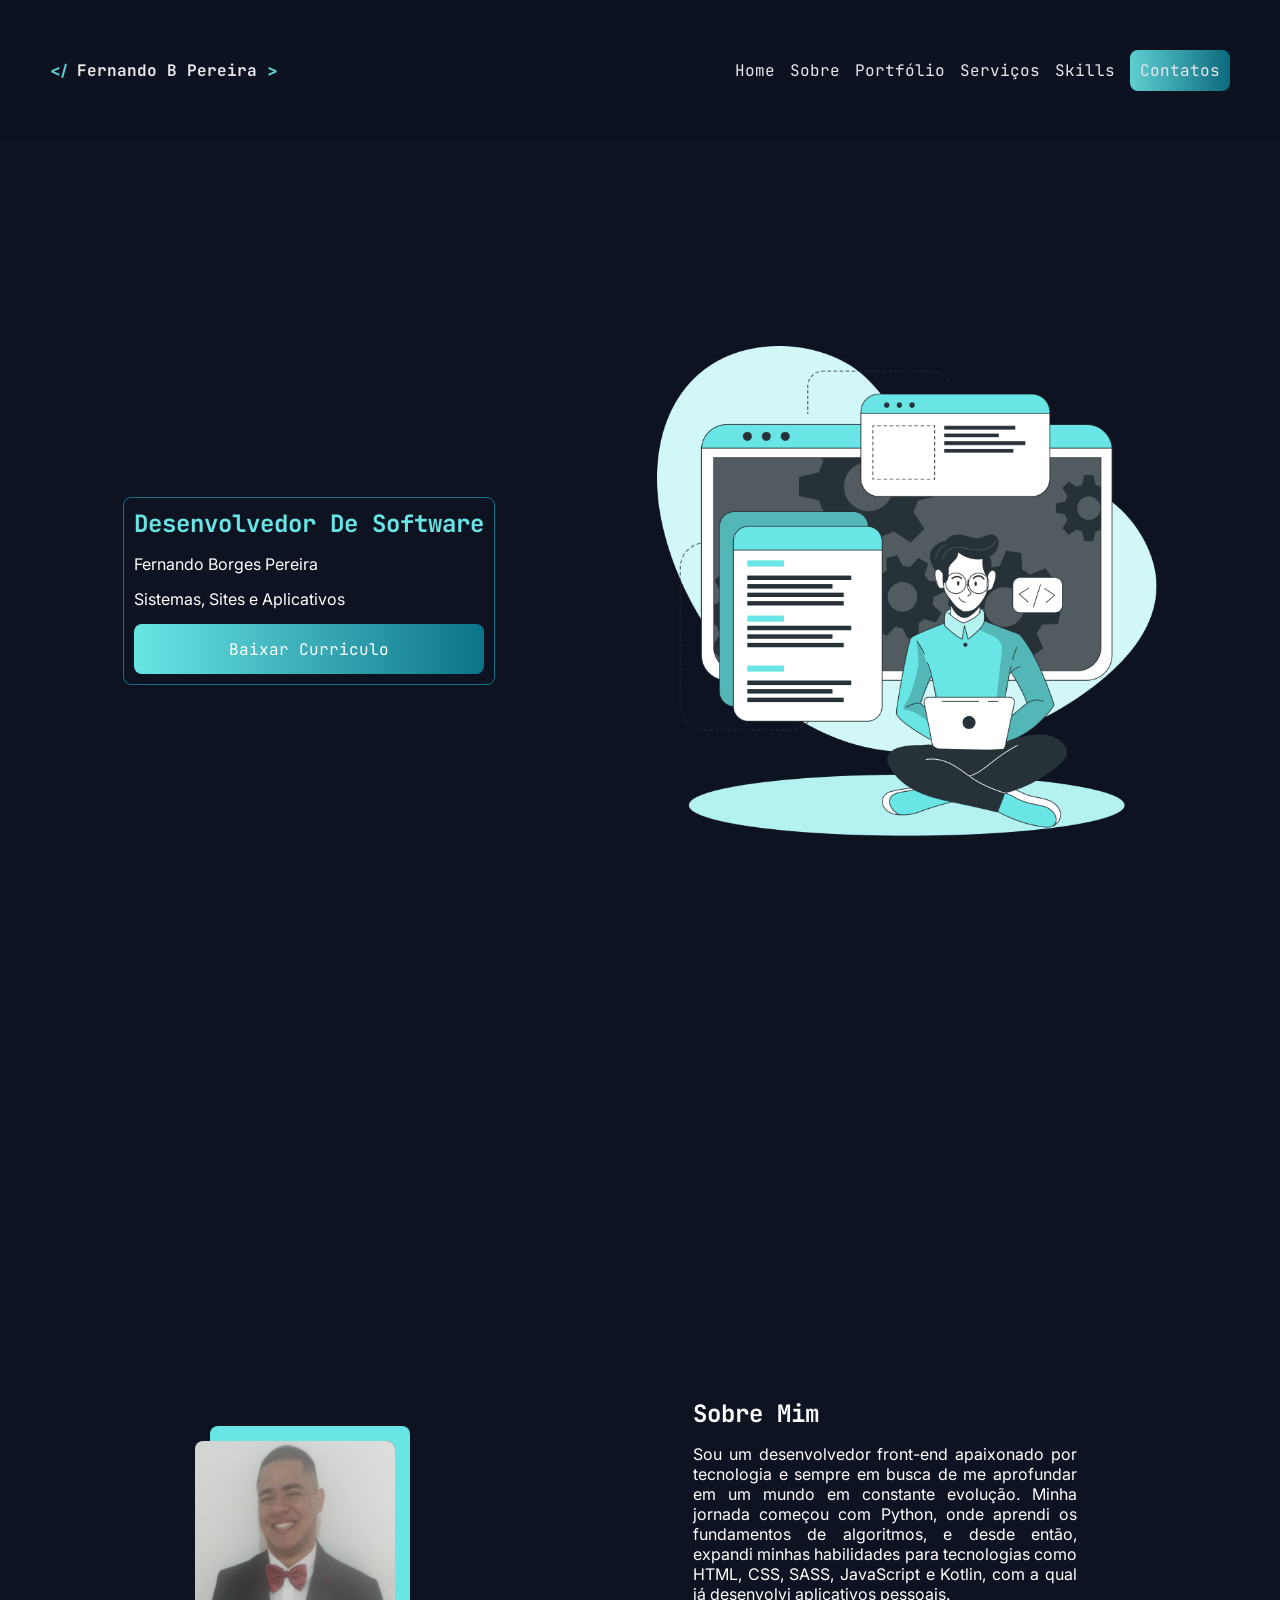
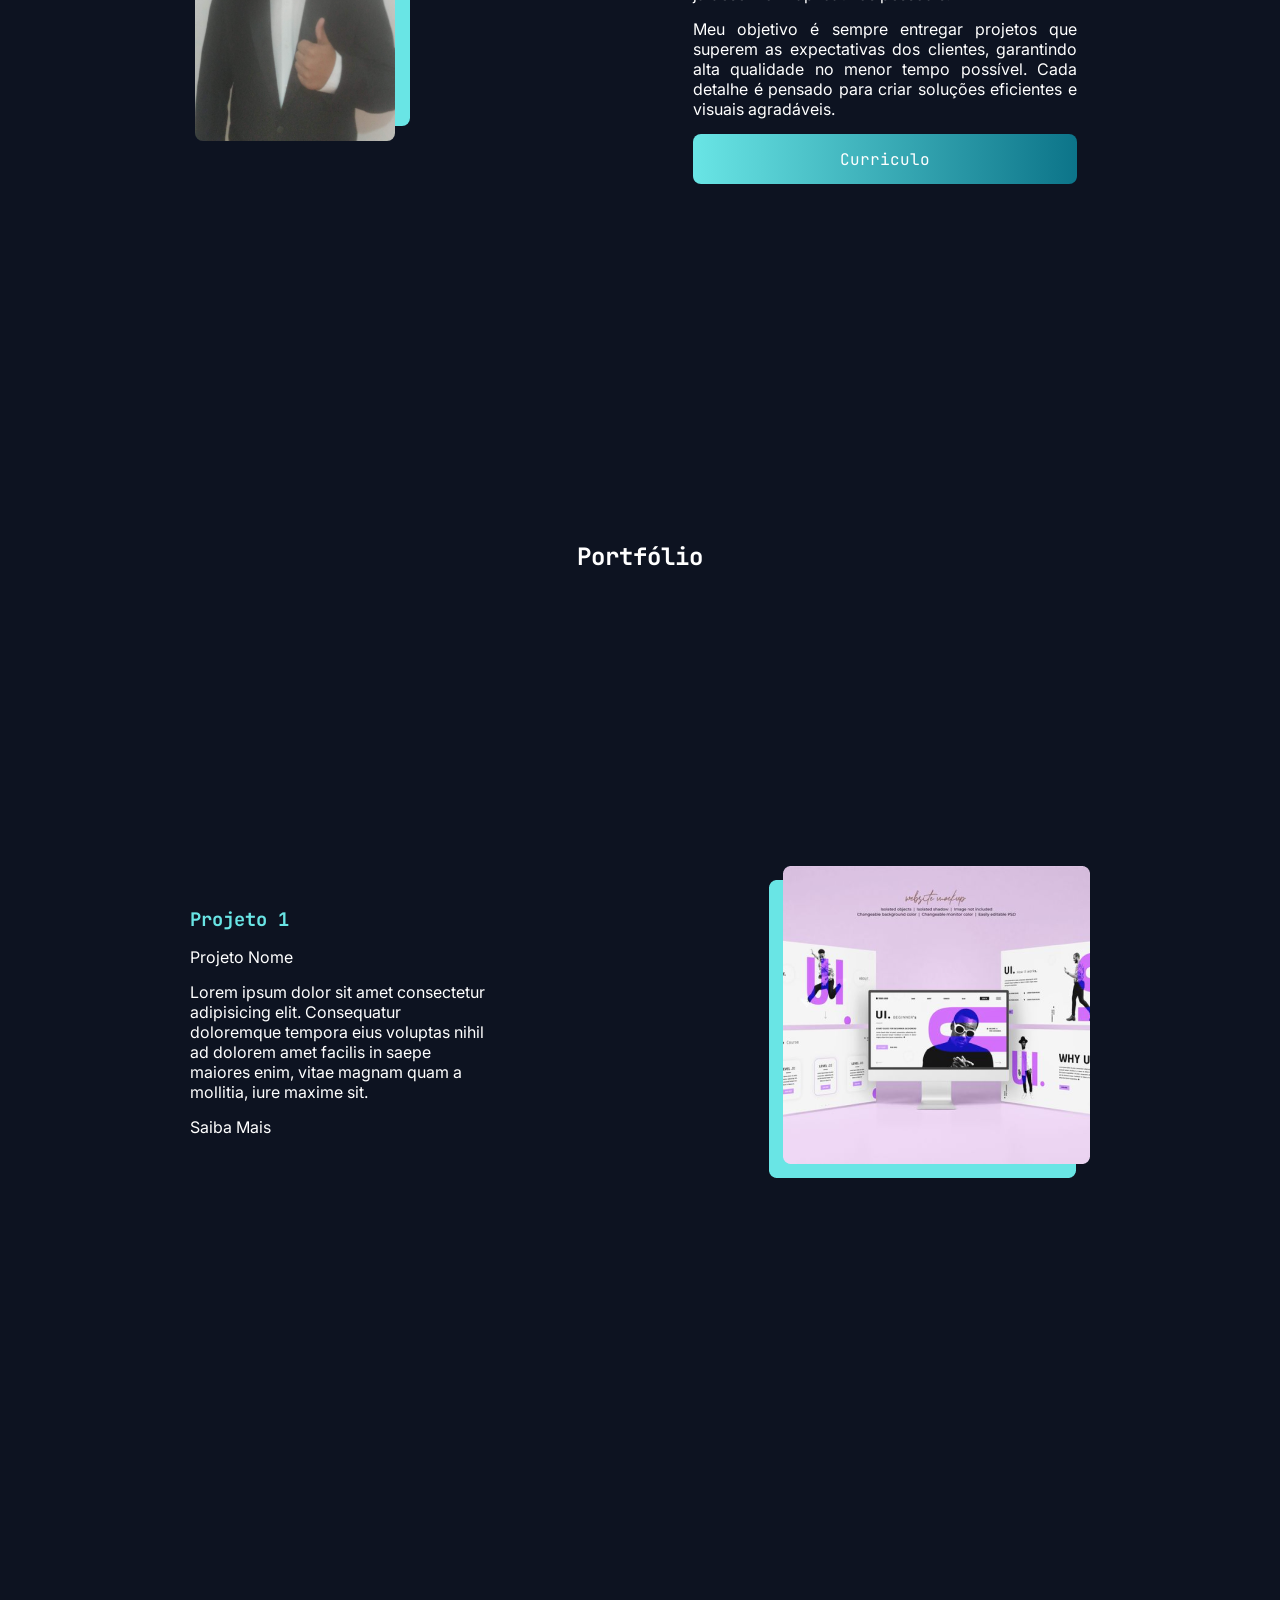
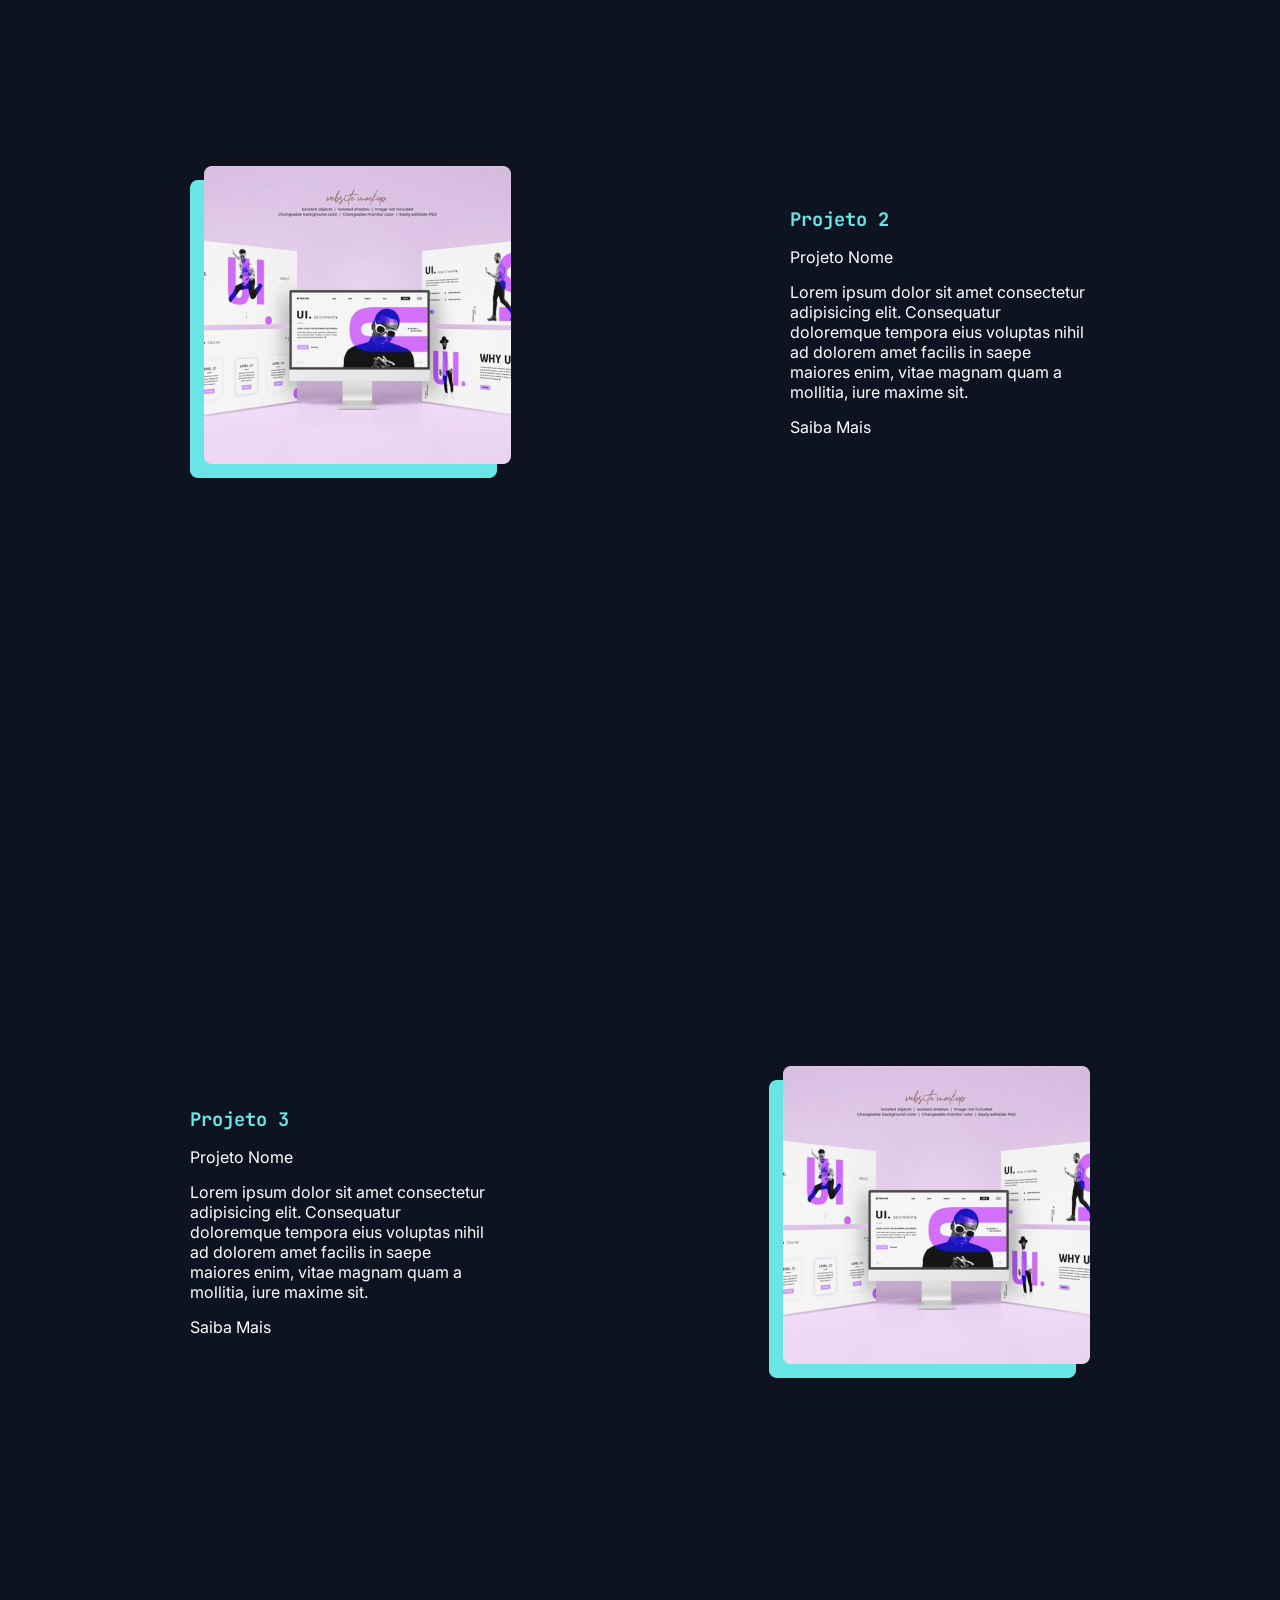
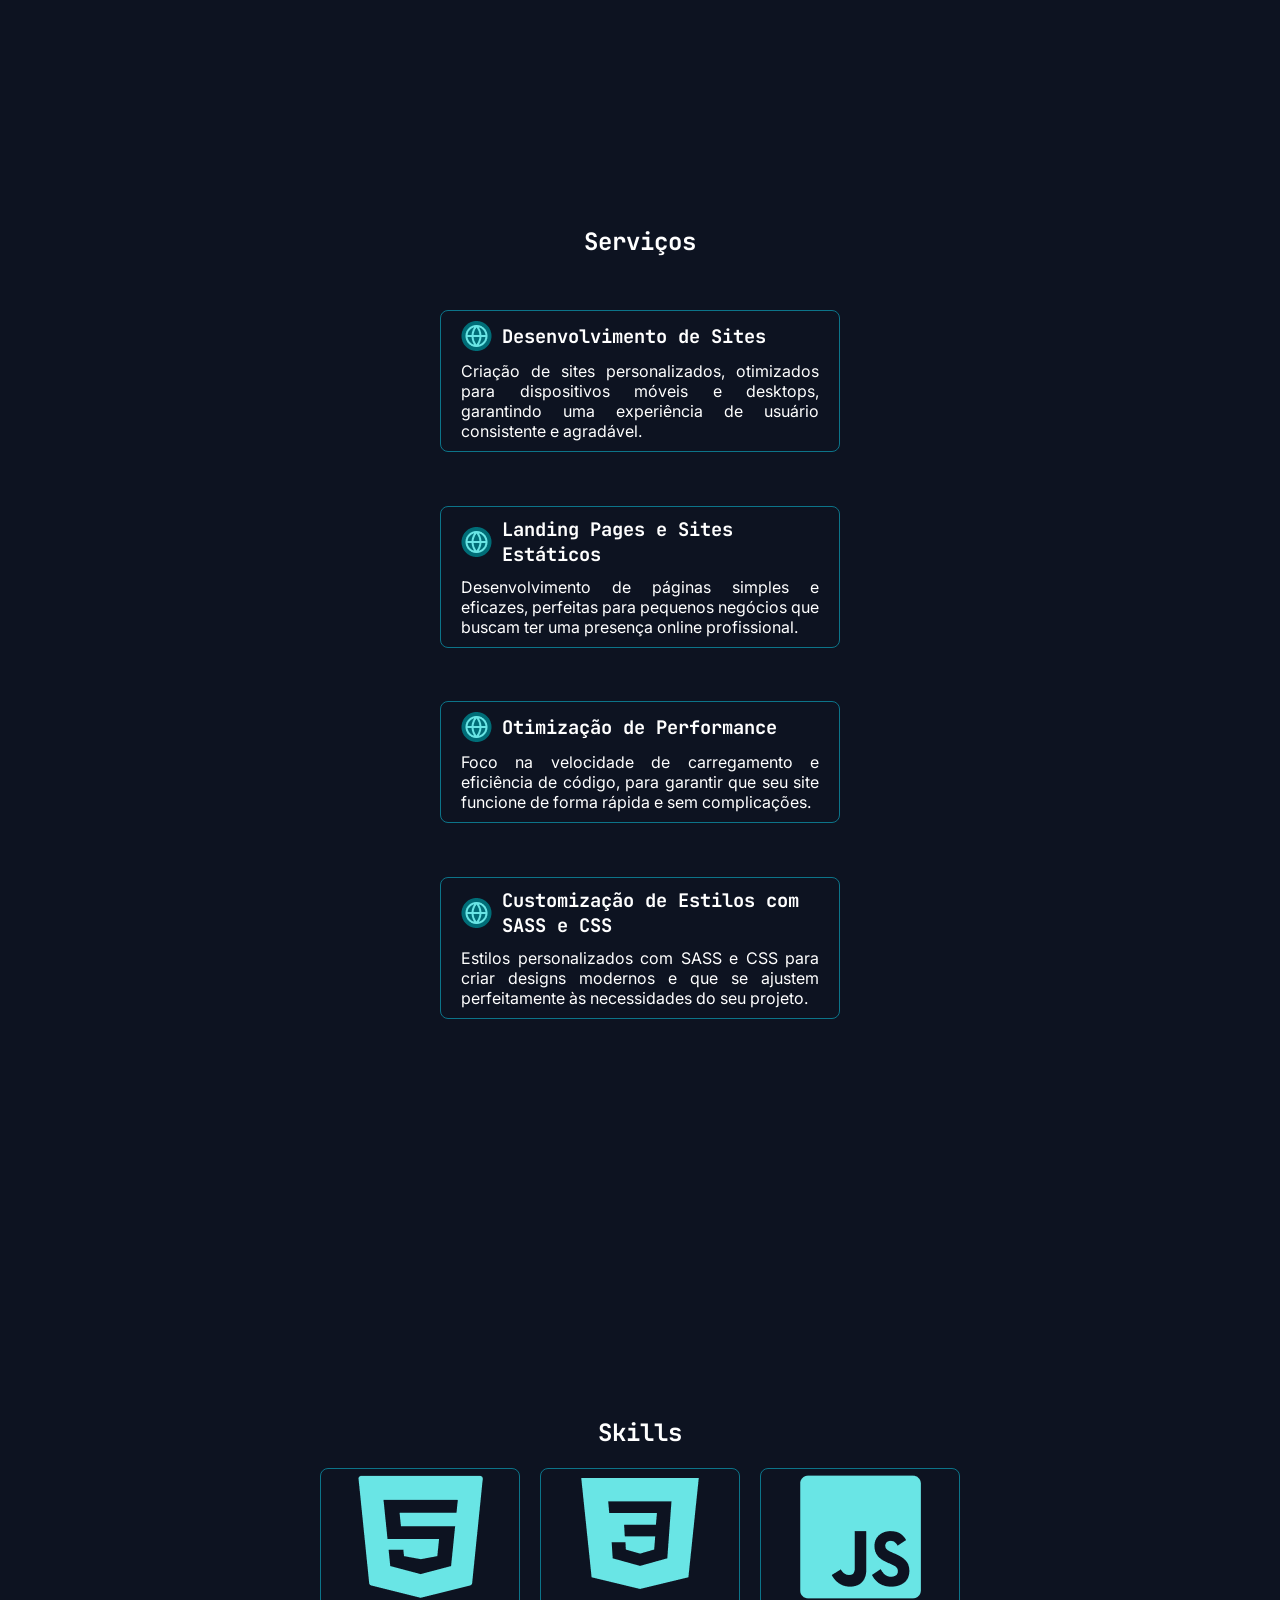
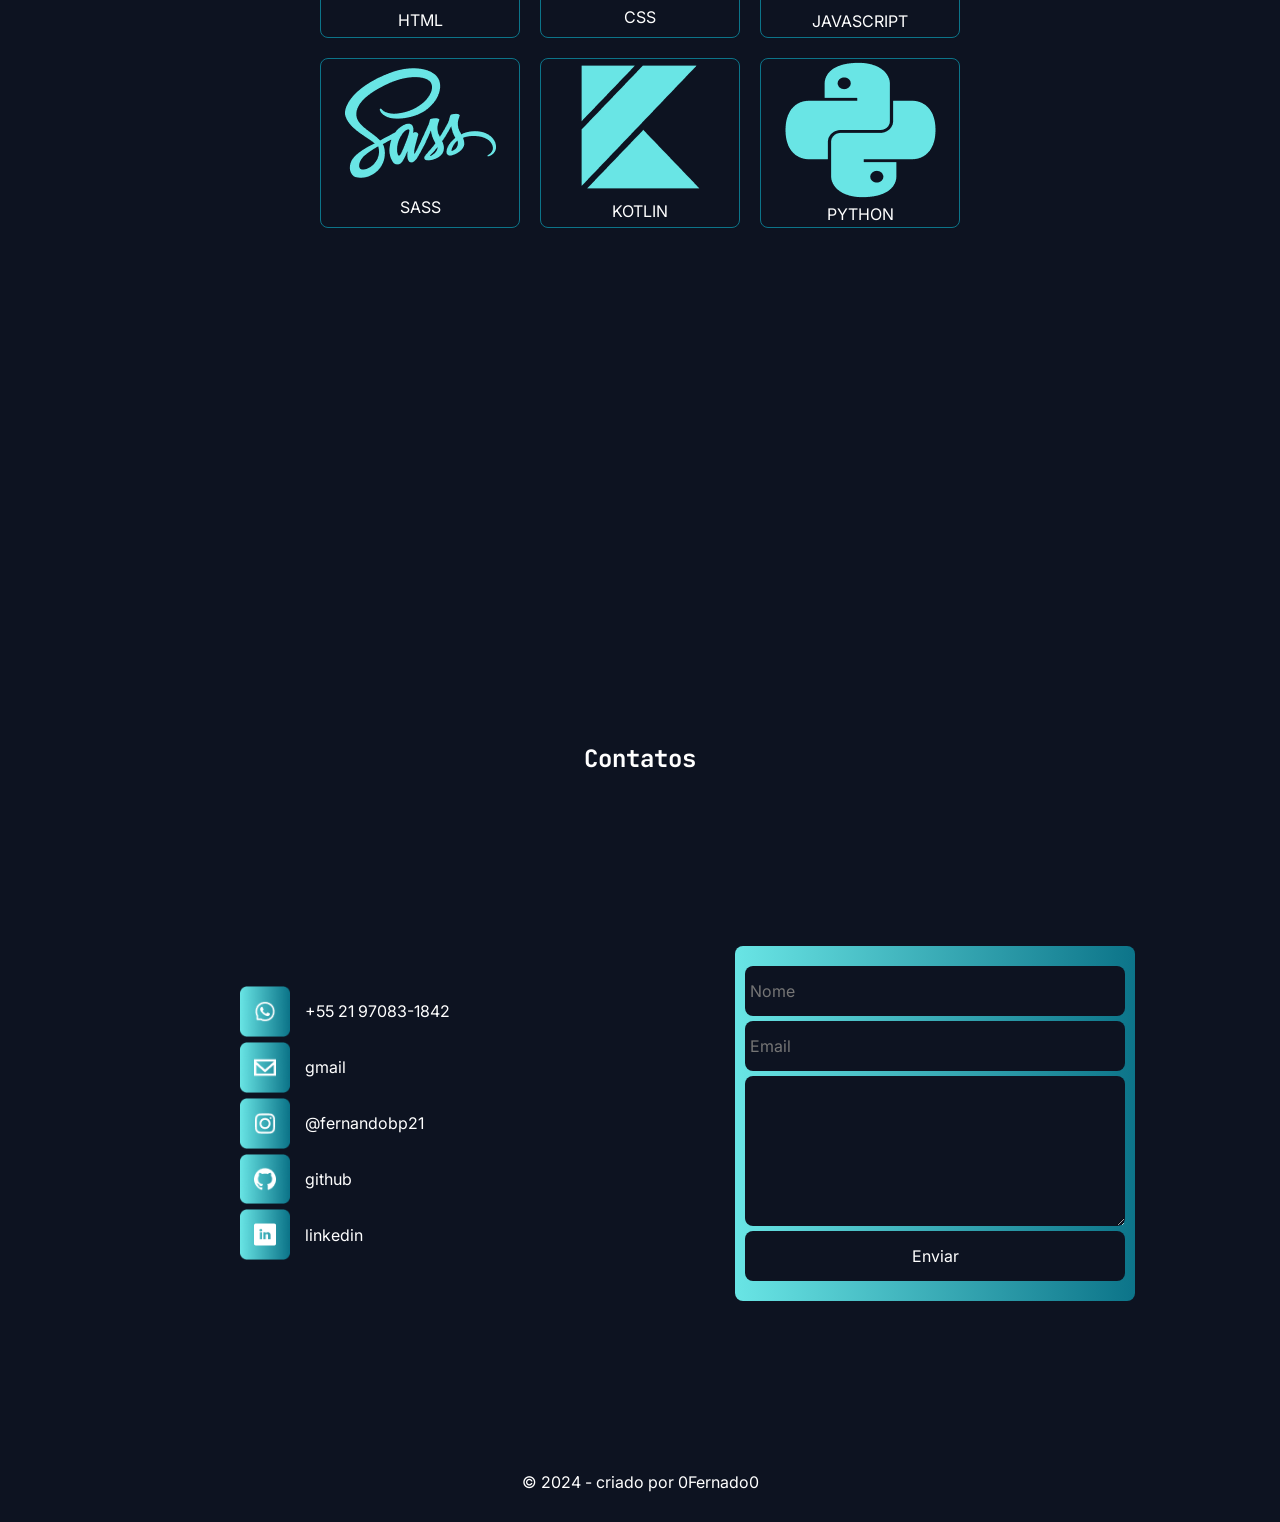
==== index.html @ 9ffa635b "edit servico content" ====
<!DOCTYPE html>
<html lang="pt-br">
<head>
    <meta charset="UTF-8">
    <meta name="viewport" content="width=device-width, initial-scale=1.0">
    <title>Portfólio | Fernando Borges</title>
    <link rel="stylesheet" href="style/style.css">
    <link rel="stylesheet" href="style/_header.css">
    <link rel="stylesheet" href="style/_home.css">
    <link rel="stylesheet" href="style/_sobre.css">
    <link rel="stylesheet" href="style/_portifolio.css">
    <link rel="stylesheet" href="style/_service.css">
    <link rel="stylesheet" href="style/_skill.css">
    <link rel="stylesheet" href="style/_contato.css">
</head>
<body onresize="setDisplayMenu()">
    <header>
        <h1><span>&lt;/</span> Fernando B Pereira <span>&gt;</span></h1>
        <img onclick="setMenu()" src="imagens/menu.png" alt="icone menu">
        <nav>
            <a href="#home">Home</a>
            <a href="#sobre">Sobre</a>
            <a href="#portifolio">Portfólio</a>
            <a href="#servico">Serviços</a>
            <a href="#skill">Skills</a>
            <a href="#contato" class="grandient">Contatos</a>
        </nav>
    </header>
    <main>
        <section id="home">
            <article>
                <h2>Desenvolvedor De Software</h2>
                <p>Fernando Borges Pereira</p>
                <p>Sistemas, Sites e Aplicativos</p>
                <button class="grandient">Baixar Curriculo</button>
            </article>
            <img src="icons/bro.png" alt="foto de ilustração">
        </section>
        <section class="sobre" id="sobre">
            <img src="imagens/perfil.jpg" alt="perfil do desenvolvedor">
            <article>
                <h2>Sobre Mim</h2>
                <p>
                    Sou um desenvolvedor front-end apaixonado por tecnologia e sempre em busca de me aprofundar em um mundo em constante evolução. Minha jornada começou com Python, onde aprendi os fundamentos de algoritmos, e desde então, expandi minhas habilidades para tecnologias como HTML, CSS, SASS, JavaScript e Kotlin, com a qual já desenvolvi aplicativos pessoais.
                </p>
                <p>
                    Meu objetivo é sempre entregar projetos que superem as expectativas dos clientes, garantindo alta qualidade no menor tempo possível. Cada detalhe é pensado para criar soluções eficientes e visuais agradáveis.
                </p>
                <button class="grandient">Curriculo</button>
            </article>
        </section>

        <section id="portifolio">

            <h2>Portfólio</h2>

            <div class="projeto">
                <article>
                    <h3>Projeto 1</h3>
                    <p>Projeto Nome</p>
                    <p>
                        Lorem ipsum dolor sit amet consectetur adipisicing elit. Consequatur doloremque tempora eius voluptas nihil ad dolorem amet facilis in saepe maiores enim, vitae magnam quam a mollitia, iure maxime sit.
                    </p>
                    <span>Saiba Mais</span>
                </article>
                <img src="icons/ilustratico.png" alt="ilustração">
            </div>

            <div class="projeto">
                <article>
                    <h3>Projeto 2</h3>
                    <p>Projeto Nome</p>
                    <p>
                        Lorem ipsum dolor sit amet consectetur adipisicing elit. Consequatur doloremque tempora eius voluptas nihil ad dolorem amet facilis in saepe maiores enim, vitae magnam quam a mollitia, iure maxime sit.
                    </p>
                    <span>Saiba Mais</span>
                </article>
                <img src="icons/ilustratico.png" alt="ilustração">
            </div>

            <div class="projeto">
                <article>
                    <h3>Projeto 3</h3>
                    <p>Projeto Nome</p>
                    <p>
                        Lorem ipsum dolor sit amet consectetur adipisicing elit. Consequatur doloremque tempora eius voluptas nihil ad dolorem amet facilis in saepe maiores enim, vitae magnam quam a mollitia, iure maxime sit.
                    </p>
                    <span>Saiba Mais</span>
                </article>
                <img src="icons/ilustratico.png" alt="ilustração">
            </div>
        </section>
        <section id="servico">
            <h2>Serviços</h2>
            <article>
                <h3><img src="imagens/intenet.png" alt="icone internet">  Desenvolvimento de Sites</h3>
                <p>
                    Criação de sites personalizados, otimizados para dispositivos móveis e desktops, garantindo uma experiência de usuário consistente e agradável.
                </p>
            </article>

            <article>
                <h3>
                    <img src="imagens/intenet.png" alt="icone internet">  Landing Pages e Sites Estáticos
                </h3>
                <p>
                    Desenvolvimento de páginas simples e eficazes, perfeitas para pequenos negócios que buscam ter uma presença online profissional.
                </p>
            </article>

            <article>
                <h3>
                    <img src="imagens/intenet.png" alt="icone internet">  Otimização de Performance
                </h3>
                <p>
                    Foco na velocidade de carregamento e eficiência de código, para garantir que seu site funcione de forma rápida e sem complicações.
                </p>
            </article>
            
            <article>
                <h3>
                    <img src="imagens/intenet.png" alt="icone internet">  Customização de Estilos com SASS e CSS
                </h3>
                <p>
                    Estilos personalizados com SASS e CSS para criar designs modernos e que se ajustem perfeitamente às necessidades do seu projeto.
                </p>
            </article>
        </section>
        <section id="skill">
            <h2>Skills</h2>
            <figure>
                <img src="imagens/html.png" alt="html icone">
                <figcaption>HTML</figcaption>
            </figure>
            <figure>
                <img src="imagens/css.png" alt="css icone">
                <figcaption>CSS</figcaption>
            </figure>
            <figure>
                <img src="imagens/javascript.png" alt="javascript icone">
                <figcaption>JAVASCRIPT</figcaption>
            </figure>
            <figure>
                <img src="imagens/sass.png" alt="sass icone">
                <figcaption>SASS</figcaption>
            </figure>
            <figure>
                <img src="imagens/kotlin.png" alt="kotlin icone">
                <figcaption>KOTLIN</figcaption>
            </figure>
            <figure>
                <img src="imagens/python.png" alt="python icone">
                <figcaption>PYTHON</figcaption>
            </figure>
        </section>
        <section id="contato">
            <h2>Contatos</h2>
            <ul>
                <li><img src="imagens/phone.png" alt="icone whatsspa"> +55 21 97083-1842</li>
                <li><img src="imagens/email.png" alt="icone email">gmail</li>
                <li><img src="imagens/instagram.png" alt="icone instagram"> @fernandobp21</li>
                <li><img src="imagens/github.png" alt="icone github"> github</li>
                <li><img src="imagens/linkedin.png" alt="icone linkedin"> linkedin</li>
            </ul>
            <form>
                <input type="text" required placeholder="Nome">
                <input type="email" required placeholder="Email">
                <textarea placeholder="Mensagem">
                </textarea>
                <button>Enviar</button>
            </form>
        </section>
    </main>
    <footer>
        <p>&copy; 2024 - criado por 0Fernado0</p>
    </footer>
    <script src="logic.js"></script>
</body>
</html>
---- style/style.css ----
@charset "UTF-8";

@import url('https://fonts.googleapis.com/css2?family=Inter:ital,opsz,wght@0,14..32,100..900;1,14..32,100..900&family=JetBrains+Mono:ital,wght@0,100..800;1,100..800&display=swap');

:root{
    --color-primary: #69E5E5;
    --color-secundary: #0C7489;
    --color-background: #0D1321;

    --font-title: "JetBrains Mono", serif;  
    --font-content: "Inter", serif;
}

*{
    padding: 0px;
    margin: 0px;
    box-sizing: border-box;
    font-family: var(--font-content);
}

h1,h2,h3{
    font-family: var(--font-title);
}

body{
    background-color: var(--color-background);
    color: white;
    @media screen and (max-width: 400px) {
        overflow-x: hidden;
    }
}

a{
    transition: .5s;
    text-decoration: none;
    color: white;
    &:hover:not(.grandient){
        color: var(--color-primary);
    }
}

.grandient{
    cursor: pointer;
    color: white;
    transition: .5s;
    background-image: linear-gradient(to right , var(--color-primary), var(--color-secundary));
    padding: 10px;
    border-radius: 8px;
    font-family: var(--font-title);
    border: none;
    &:hover{
        transform: scale(.9);
    }
    font-size: 1em;
}

main{
    display: flex;
    flex-direction: column;
    gap: 100px;
    padding: 0px 50px;
    @media only screen and (min-width: 400px) and (max-width: 950px) {
        padding: 0px 25px;
    }
}

ul{
    list-style: none;
}

footer{
    text-align: center;
    height: 50px;
}
/* 
section:not(:nth-child(3)){
    display: none !important; 
} */
---- style/_header.css ----
header{

    position: sticky;
    z-index: 1;
    top: -1px;
    opacity: .9;
    background-color: var(--color-background);
    display: flex;
    padding: 50px;
    justify-content: space-between;
    align-items: center;
    h1{
        font-size: 1em;
    }
    img{
        display: none;
    }
    span{
        color: var(--color-primary);
    }
    nav{
        display: flex;
        align-items: center;
        gap: 15px;
        a{
            font-family: var(--font-title);
            display: flex;
            align-items: center;
            gap: 5px;
        }
    }
    @media only screen and (max-width: 952px) {
        display: grid;
        padding: 25px;
        gap: 15px;
        grid-template-columns: repeat(2,auto);
        justify-content: space-between;
        align-content: center;
        padding-bottom: 50px;
        nav{
            grid-column: 1 / -1;
            display: none;
            flex-direction: column;
            justify-content: center;
            align-items: center;
        }
        img{
            display: block;
            cursor: pointer;
        }

    }
    @media screen and (max-width: 600px) {
        h1{
            font-size: .7em;
        }
        padding: 15px;
    }
}
---- style/_home.css ----
section#home{

    display: flex;
    flex-direction: row;
    gap: 15px;
    justify-content: space-around;
    align-items: center;
    height: 100dvh;

    article{
        max-width: max-content;
        padding: 10px;
        border: 1px solid var(--color-secundary);
        border-radius: 8px;


        display: flex;
        flex-direction: column;
        gap: 15px;
        font-family: var(--font-title);

        /* tablet */
        @media only screen and (max-width: 950px) and (min-width: 400px) {
            & h2{
                font-size: 1.2em;
            }
            
        }
    }
    button{
        height: 50px;
        font-size: 1em;
        color: white;
    }
    h2{
        color: var(--color-primary);
    }
    img{
        width: 500px;
        /* tablet */
        @media only screen and (max-width: 1020px) {
            width: 300px;
        }
    }
    @media only screen and (max-width: 950px) {
        flex-direction: row-reverse;
    }
    @media only screen and (max-width: 700px) {
        flex-direction: column;
        h2{
            font-size: 1em;
        }
        p{
            font-size: .8em;
        }
        img{
            width: 200px;
        }
        button{
            font-size: .8em;
        }
    }
}
---- style/_sobre.css ----
section.sobre{
    height: 100dvh;
    display: flex;
    justify-content: space-around;
    align-items: center;
    img{
        width: 200px;
        height: 300px;
        transition: .3s;
        border-radius: 8px;
        box-shadow: 15px -15px 0px var(--color-primary);
        z-index: 0;
        &:hover{
            box-shadow: 0px 0px 0px var(--color-primary);
            transform: translateX(15px) translateY(-15px);
        }
    }
    article{
        padding: 8px;
        width: 400px;
        display: flex;
        flex-direction: column;
        gap: 15px;
    }
    button{
        height: 50px;
    }
    p{
        font-family: var(--font-content);
        text-align: justify;
    }
    /* para tablet */
    @media only screen and (max-width: 900px) {
        height: max-content;
        flex-flow: row-reverse wrap;
        gap: 30px;
        article{
            max-width: 300px;
        }
        img{
            box-shadow: none;
            &:hover{
                transform: none;
            }
        }
    }
    @media only screen and (max-width: 600px) {
        p{
            font-size: .8em;
        }
    }
}
---- style/_portifolio.css ----
#portifolio{
    display: flex;
    flex-direction: column;
    h2{
        text-align: center;
    }
}

.projeto{
    display: flex;
    align-items: center;
    justify-content: space-around;
    height: 100dvh;
}

.projeto h3{
    color: var(--color-primary);
}

.projeto span{
    cursor: pointer;
    width: max-content;
    position: relative;
    &::before{
        transition: .3s;
        border-radius: 8px;
        position: absolute;
        content: " ";
        bottom: -3px;
        width: 0%;
        height: 3px;
        background-color: var(--color-primary); 
    }
    &:hover::before{
        width: 100%;
    }
}


.projeto article{
    display: flex;
    flex-direction: column;
    gap: 15px;
    width: 300px;
}

.projeto:nth-child(odd){
    flex-direction: row-reverse;
}

/* tablet */
@media screen and (max-width: 900px) {
    .projeto img{
        width: 250px;
    }
    .projeto{
        flex-direction: row-reverse;
        gap: 50px;
    }
    .projeto:nth-child(odd){
        flex-direction: row;
    }
}

/* celular em pé */
@media screen and (max-width: 600px) and (orientation: portrait) {
    #portifolio{
        gap: 100px;
    }
    .projeto{
        height: max-content;
    }
    .projeto:is(:nth-child(odd),:nth-child(even)){
        flex-direction: column-reverse;
    }
    .projeto img{
        width: 200px;
    }
    .projeto article{
        width: 250px;
    }
}

@media screen and (max-width: 600px) and (orientation: landscape) {
    .projeto img{
        width: 150px;
    }
    .projeto h3{
        font-size: 1em;
    }
    .projeto p{
        font-size: .8em;
    }
    figure > figcaption{
        font-size: .8em;
    }
}
---- style/_service.css ----
section#servico{
    height: 100dvh;
    display: flex;
    flex-direction: column;
    align-items: center;
    justify-content: space-evenly;
    article{
        width: 400px;
        border: 1px solid var(--color-secundary);
        padding: 10px 20px;
        border-radius: 8px;
        display: flex;
        flex-direction: column;
        gap: 10px;
        p{
            text-align: justify;
        }
        @media screen and (max-width: 600px) {
            max-width: 250px;
            h3{
                font-size: .9em;
            }
            p{
                font-size: .8em;
            }
        }
    }
    h3{
        display: flex;
        align-items: center;
        gap: 10px;
    }
}
---- style/_skill.css ----
section#skill{
    height: 100dvh;
    display: grid;
    grid-template-columns: repeat(3,auto);
    gap: 20px;
    justify-content: center;
    align-content: center;

    h2{
        grid-column: 1 / -1;
        text-align: center;
    }
    figure{
        border: 1px solid var(--color-secundary);
        border-radius: 8px;
        width: 200px;
        height: 170px;
        display: flex;
        flex-direction: column;
        justify-content: space-around;
        align-items: center;
    }
    figcaption{
        text-align: center;
    }

    /* tablet */
    @media only screen and (max-width: 950px) {
        height: max-content;
        grid-template-columns: repeat(2,auto);
        justify-items: center;
    }

    /* celular em pé */
    @media only screen and (max-width: 600px) and (orientation: portrait) {

        & figure{
            width: 120px;
            height: 90px;
        }

        & img{
            width: 50px;
        }
        & figcaption{
            font-size: .8em;
        }
    }
    /* celular deitado */
    @media only screen and (max-width: 600px) and (orientation: landscape) {
        grid-template-columns: repeat(3,auto);
        & figure{
            width: 120px;
            height: 90px;
        }
        & img{
            width: 50px;
        }
    }
}
---- style/_contato.css ----
section#contato{
    height: 100dvh;

    display: grid;
    grid-template-columns: repeat(2,1fr);
    justify-items: center;
    align-items: center;
    align-content: space-evenly;

    h2{
        grid-column: 1/-1;
    }

    ul{
        display: flex;
        flex-direction: column;
        gap: 5px;
    }
    li{
        gap: 15px;
        display: flex;
        align-items: center;
    }
    img{
        width: 50px;
    }

    input,textarea{
        color: white;
        outline: none;
        border: none;
        border-radius: 8px;
        padding-left: 5px;
        font-size: 1em;
        height: 50px;
        background-color: var(--color-background);
    }
    textarea{     
        color: white;   
        height: 150px;
        padding-top: 5px;
    }
    button{
        cursor: pointer;
        border: none;
        border-radius: 8px;
        height: 50px;
        font-size: 1em;
        color: white;
        background-color: var(--color-background);
    }
    form{
        display: flex;
        gap: 5px;
        flex-direction: column;
        width: 400px;
        padding: 20px 10px;
        background-image: linear-gradient(to right, var(--color-primary), var(--color-secundary));
        border-radius: 8px;
    }

    @media only screen and (max-width: 900px){
        height: max-content;
        grid-template-columns: auto;
        gap: 30px;
        img{
            width: 30px;
        }
        form{
            max-width: 350px;
        }
        padding-bottom: 30px;
    }
    @media only screen and (max-width: 580px){
        display: flex;
        flex-direction: column;
        ul{
            gap: 5px;
            width: 200px;
        }
        li{
            gap: 3px;
            font-size: .8em;
        }
        form{
            width: 250px;
        }
    }
}
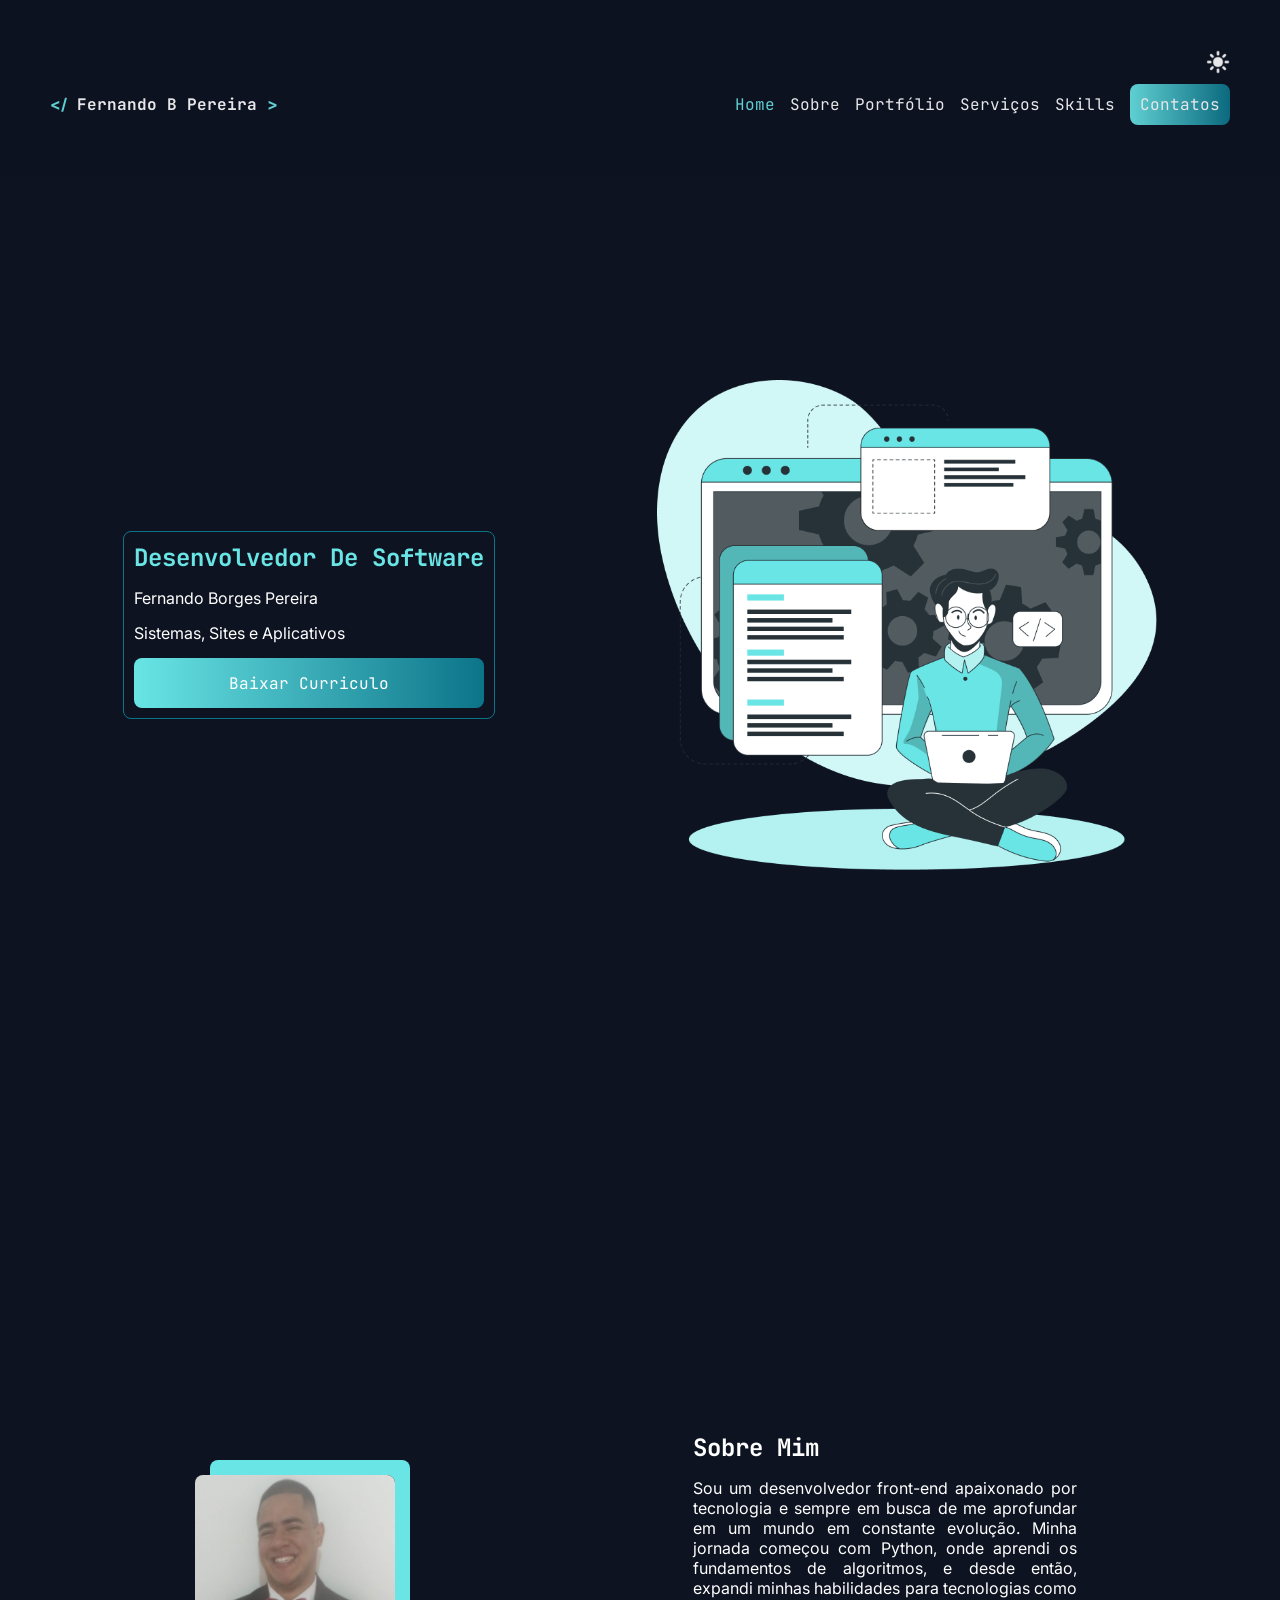
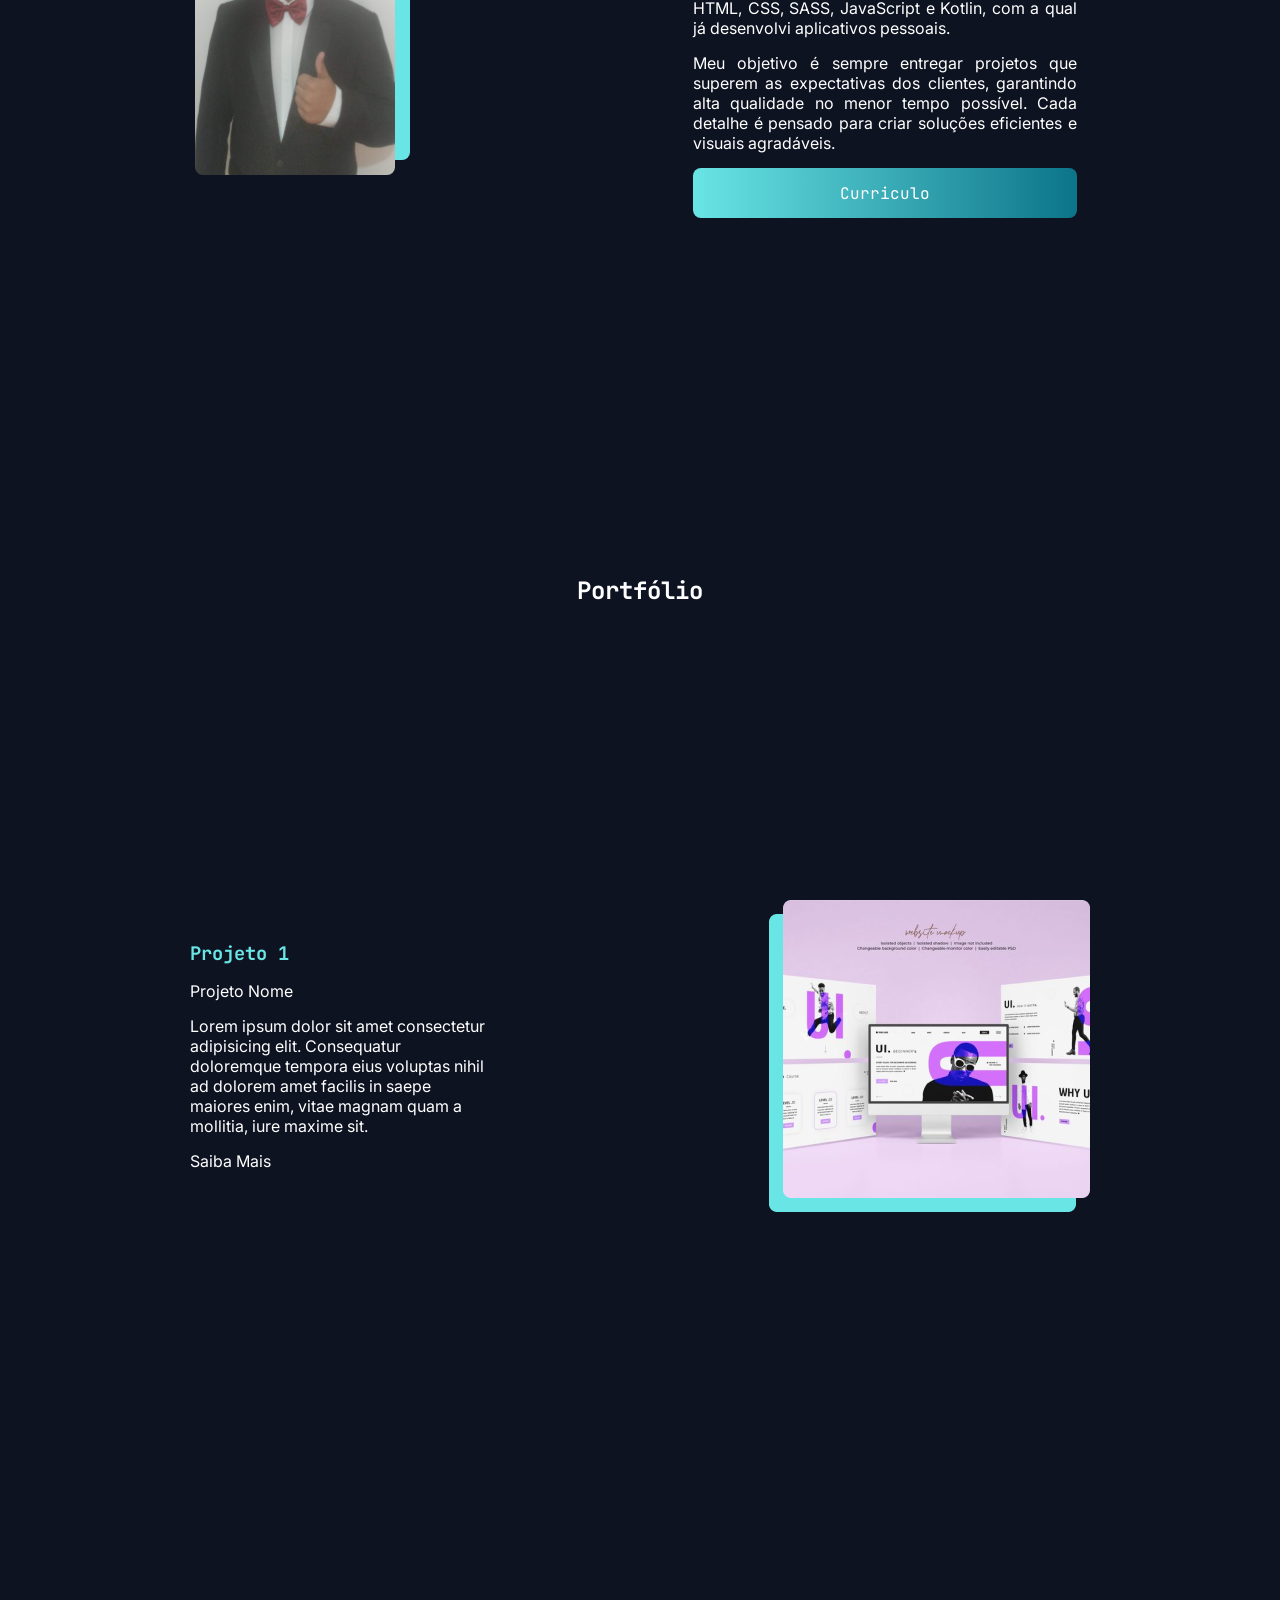
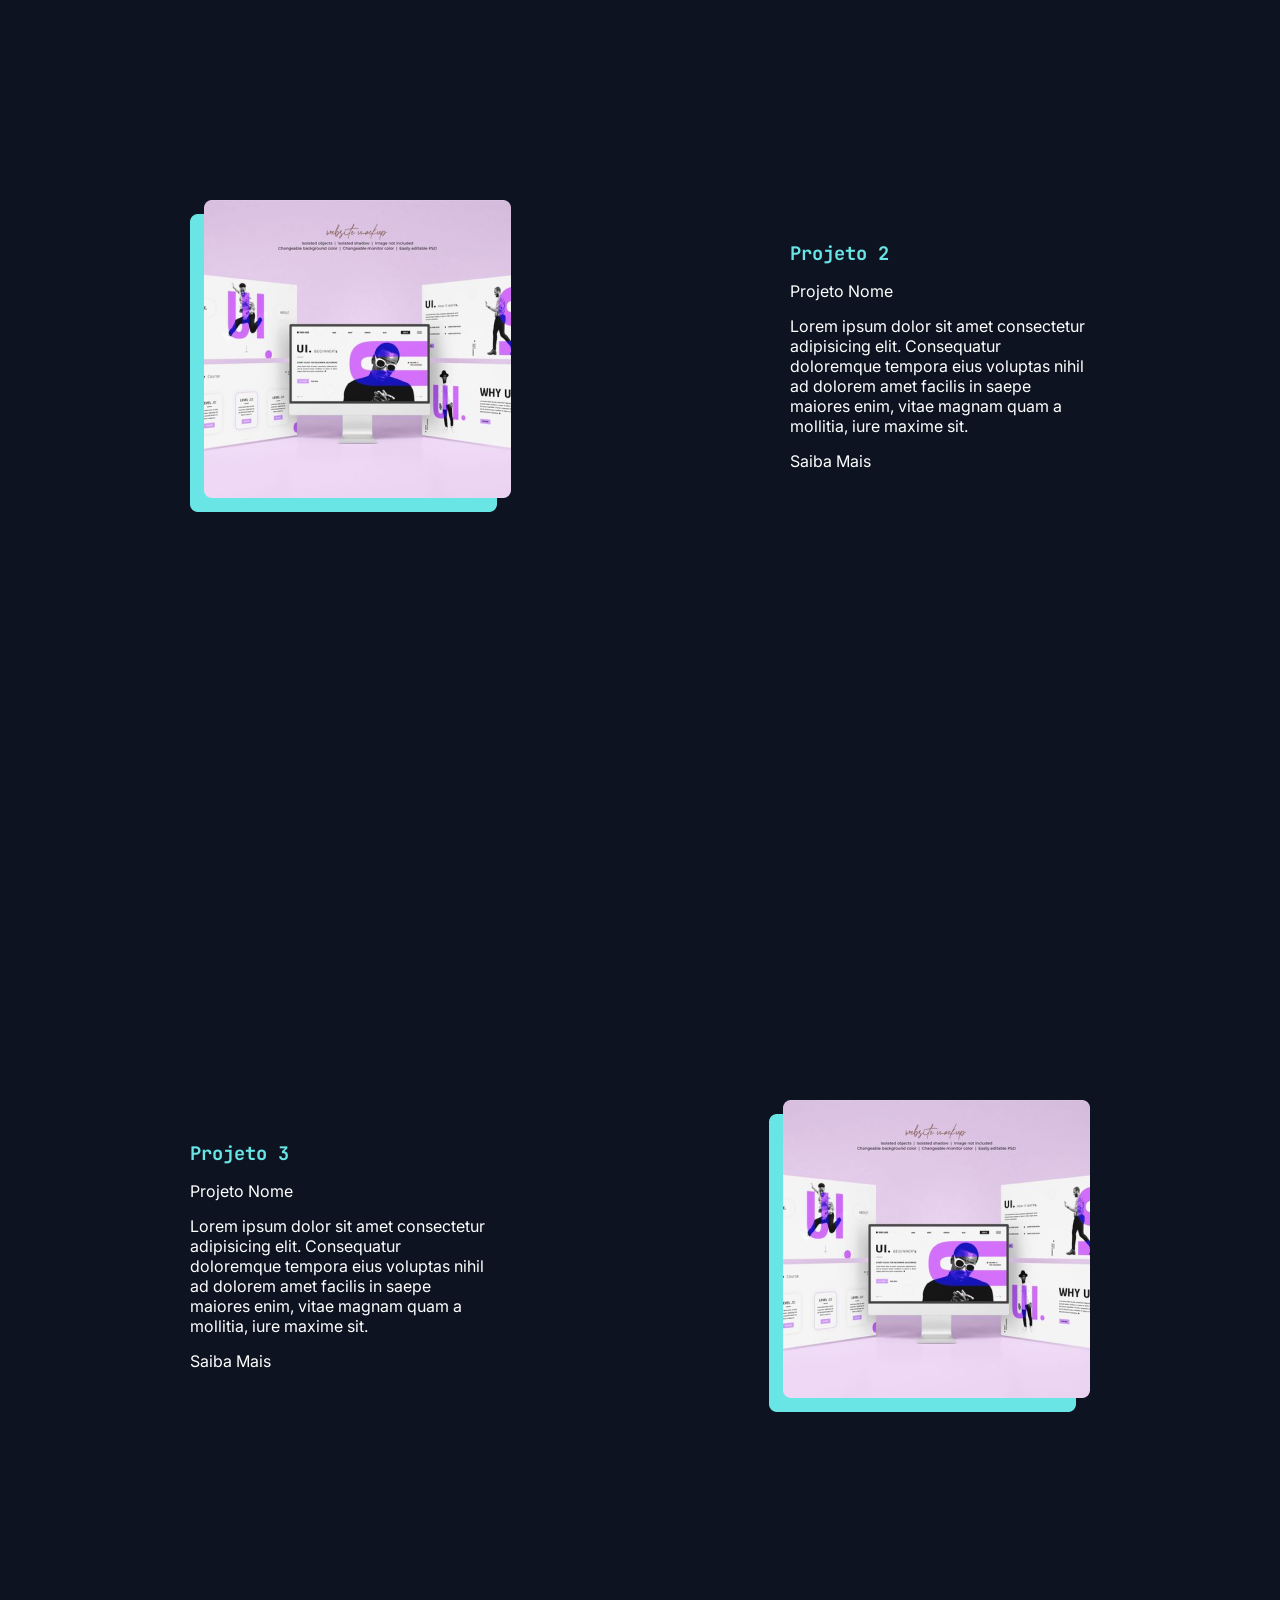
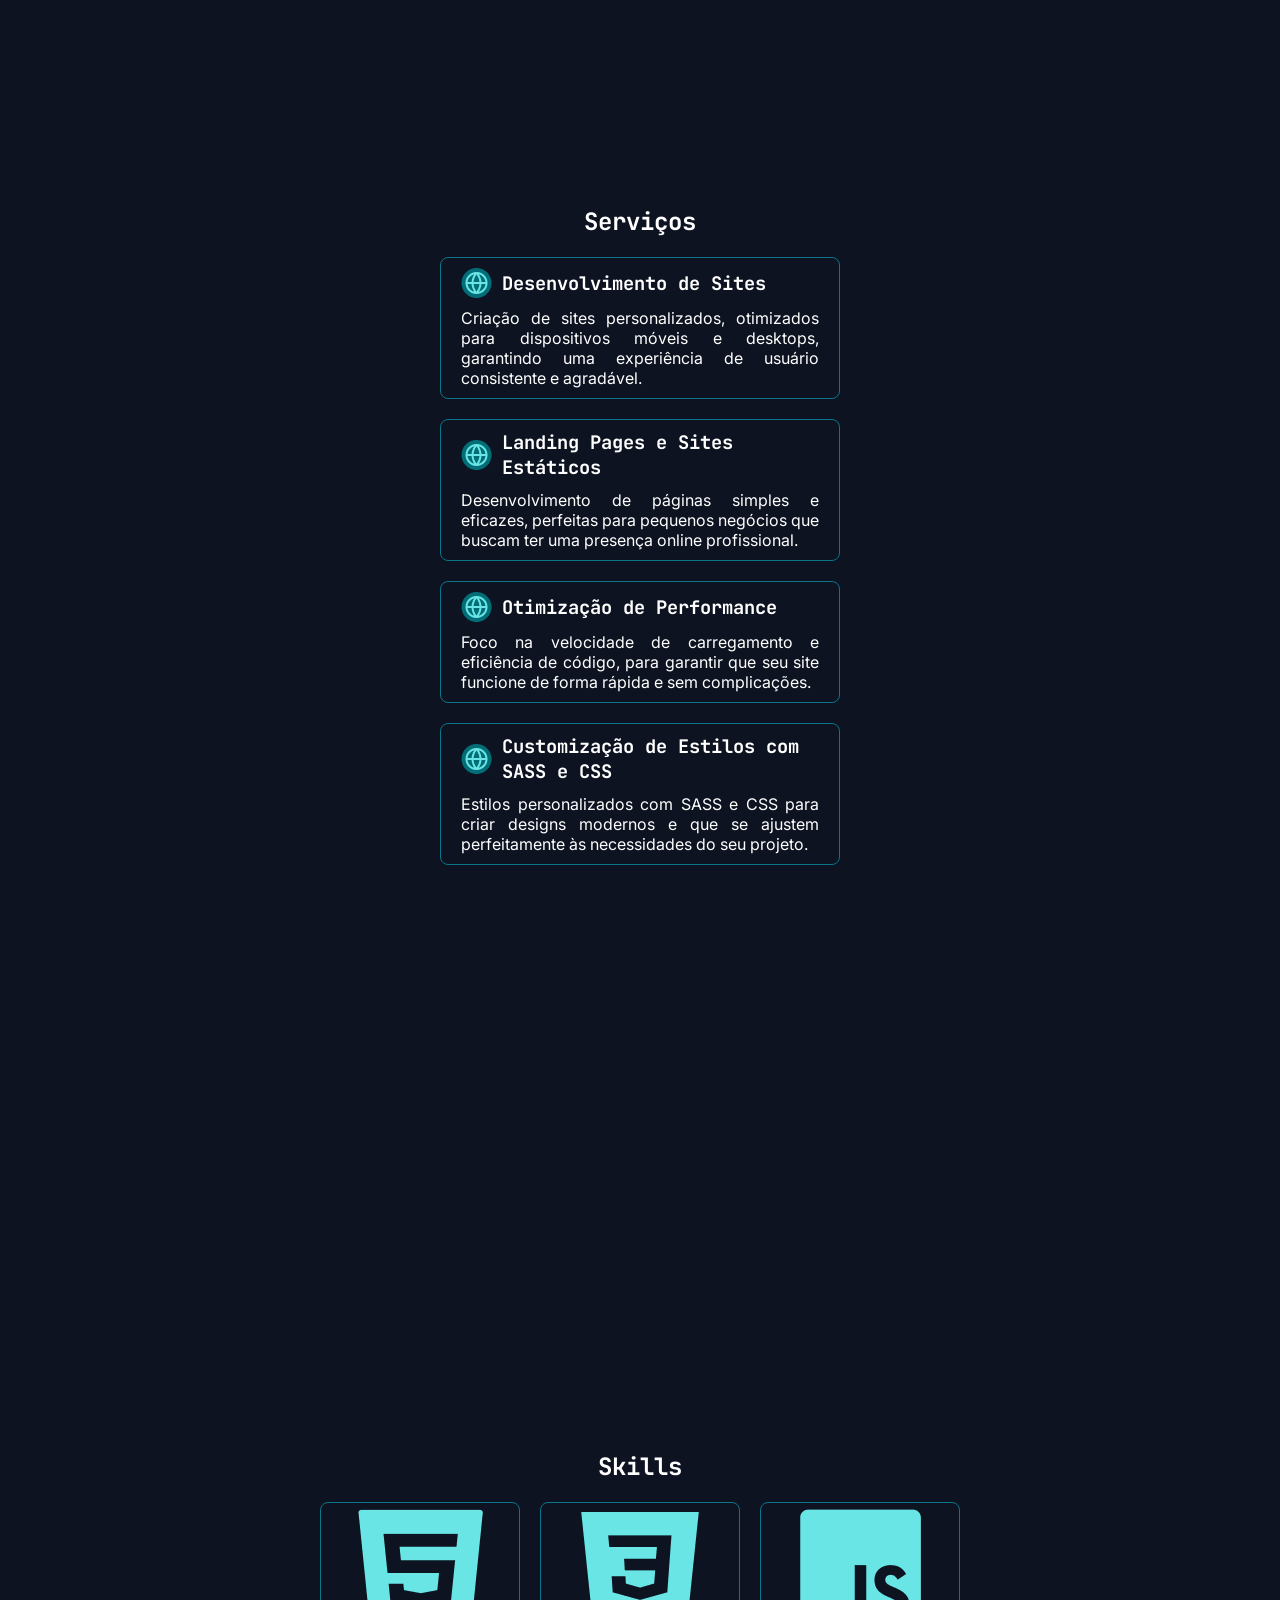
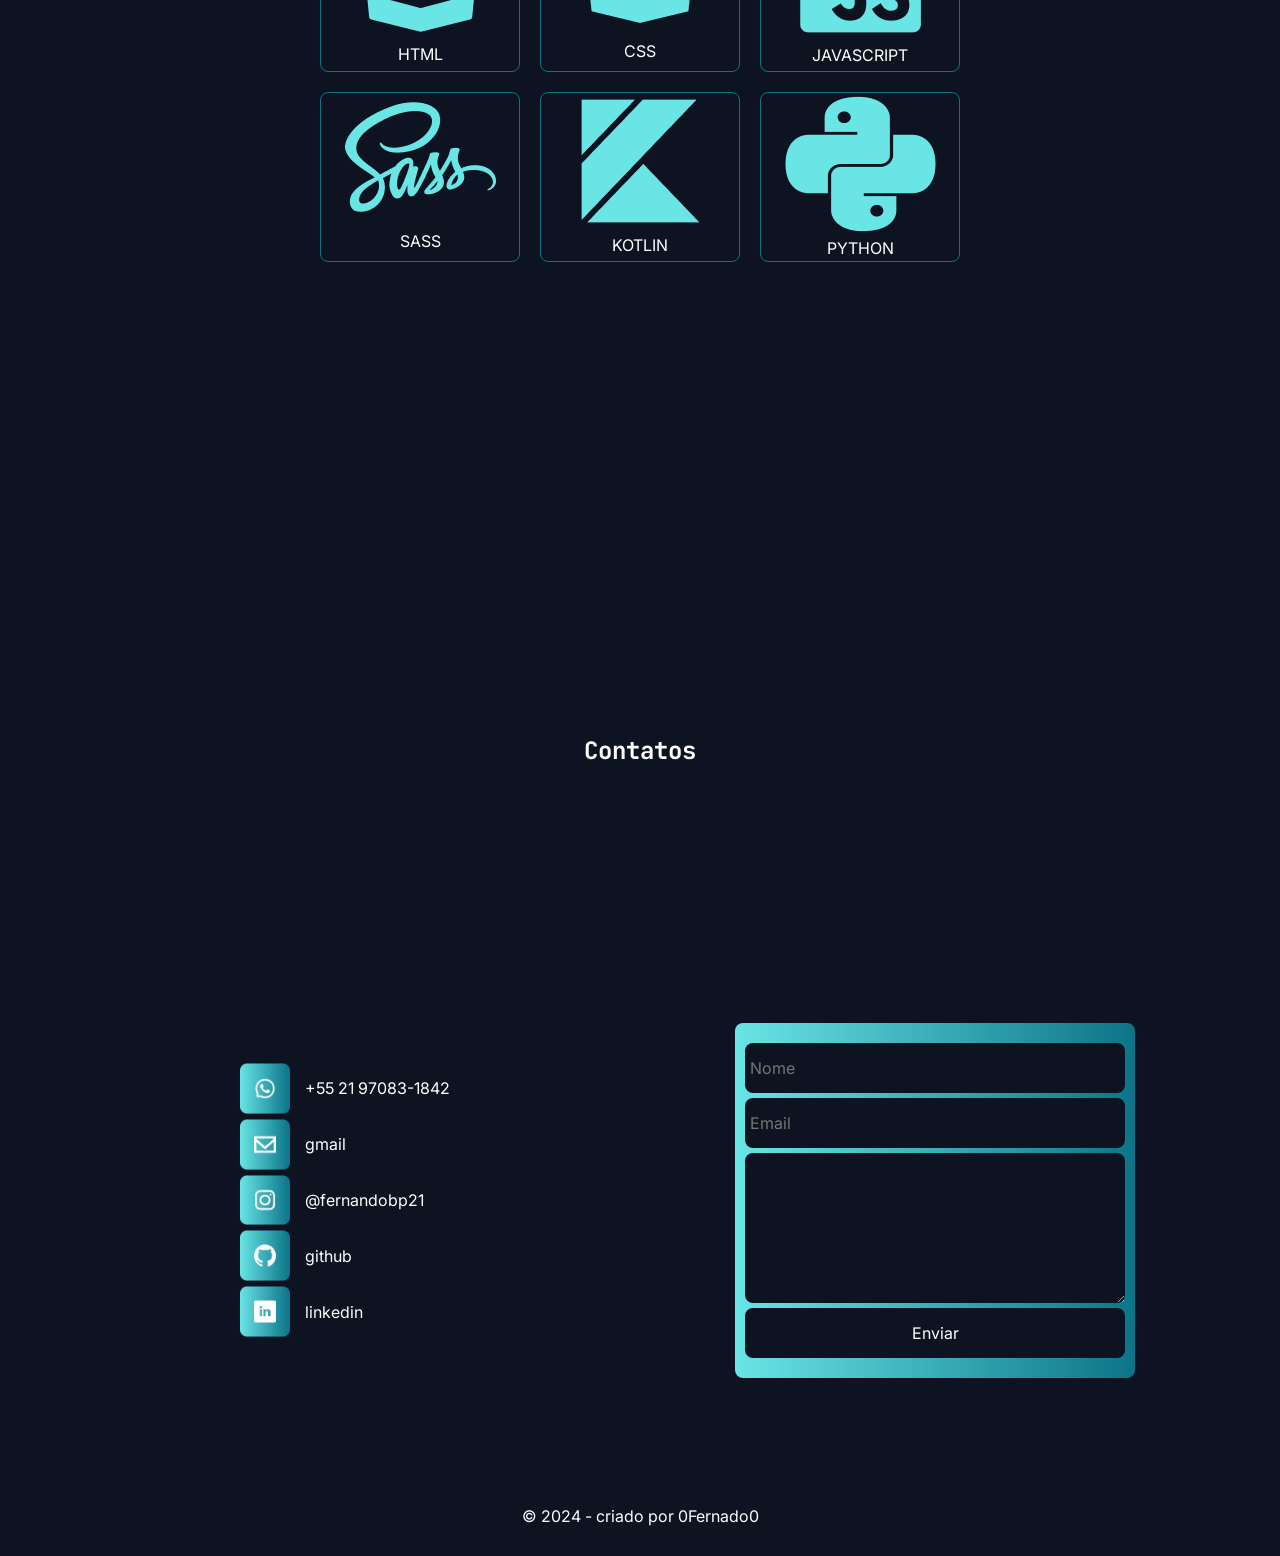
==== commit 8b72445a: "configure dark theme" ====
--- a/index.html
+++ b/index.html
@@ -1,5 +1,5 @@
 <!DOCTYPE html>
-<html lang="pt-br">
+<html lang="pt-br" data-theme="dark">
 <head>
     <meta charset="UTF-8">
     <meta name="viewport" content="width=device-width, initial-scale=1.0">
@@ -15,6 +15,9 @@
 </head>
 <body onresize="setDisplayMenu()">
     <header>
+        <div>
+            <img onclick="switchTheme()" id="theme" src="imagens/sun.png" alt="icone de thema">
+        </div>
         <h1><span>&lt;/</span> Fernando B Pereira <span>&gt;</span></h1>
         <img onclick="setMenu()" src="imagens/menu.png" alt="icone menu">
         <nav>
--- a/style/style.css
+++ b/style/style.css
@@ -2,6 +2,7 @@
 
 @import url('https://fonts.googleapis.com/css2?family=Inter:ital,opsz,wght@0,14..32,100..900;1,14..32,100..900&family=JetBrains+Mono:ital,wght@0,100..800;1,100..800&display=swap');
 
+/* variaveis dos themas claros */
 :root{
     --color-primary: #69E5E5;
     --color-secundary: #0C7489;
@@ -9,6 +10,21 @@
 
     --font-title: "JetBrains Mono", serif;  
     --font-content: "Inter", serif;
+}
+
+/* variaveis dos themas escuros */
+[data-theme=light]{
+    --color-primary: #007A7A;
+    --color-secundary: #97CAD2;
+    --color-background: #F0F4F8;
+
+    *, #contato :is(input,textarea,button){
+        color: black;
+    }
+    header span{
+        color: var(--color-primary);
+    }
+
 }
 
 *{
@@ -72,7 +88,7 @@
     text-align: center;
     height: 50px;
 }
-/* 
-section:not(:nth-child(3)){
-    display: none !important; 
-} */+
+section{
+    min-height: 100dvh !important;
+}
--- a/style/_header.css
+++ b/style/_header.css
@@ -5,20 +5,33 @@
     top: -1px;
     opacity: .9;
     background-color: var(--color-background);
+    padding: 50px;
+    
     display: flex;
-    padding: 50px;
+    gap: 10px;
+    flex-flow: row wrap;
+    align-items: center;
     justify-content: space-between;
-    align-items: center;
     h1{
         font-size: 1em;
     }
     img{
         display: none;
     }
+    div{
+        flex-basis: 100%;
+        display: flex;
+        justify-content: flex-end;
+        img{
+            display: block;
+            width: 24px;
+        }
+    }
     span{
         color: var(--color-primary);
     }
     nav{
+
         display: flex;
         align-items: center;
         gap: 15px;
@@ -28,15 +41,31 @@
             align-items: center;
             gap: 5px;
         }
+        a.visible{
+            color: var(--color-primary);
+        }
     }
     @media only screen and (max-width: 952px) {
         display: grid;
         padding: 25px;
-        gap: 15px;
+        gap: 5px;
         grid-template-columns: repeat(2,auto);
-        justify-content: space-between;
-        align-content: center;
-        padding-bottom: 50px;
+        grid-template-rows: repeat(3,auto);
+
+        div{
+            grid-row: 1;
+            grid-column: 1 / -1;
+        }
+
+        div img{
+            transform: translateX(4px);
+        }
+
+        h1{
+            grid-row: 2 / 3;
+            grid-column: 1 / 2;
+        }
+
         nav{
             grid-column: 1 / -1;
             display: none;
@@ -47,6 +76,7 @@
         img{
             display: block;
             cursor: pointer;
+            grid-row: 2 / 3;
         }
 
     }
--- a/style/_home.css
+++ b/style/_home.css
@@ -5,8 +5,6 @@
     gap: 15px;
     justify-content: space-around;
     align-items: center;
-    height: 100dvh;
-
     article{
         max-width: max-content;
         padding: 10px;
--- a/style/_sobre.css
+++ b/style/_sobre.css
@@ -1,5 +1,4 @@
 section.sobre{
-    height: 100dvh;
     display: flex;
     justify-content: space-around;
     align-items: center;
@@ -31,7 +30,6 @@
     }
     /* para tablet */
     @media only screen and (max-width: 900px) {
-        height: max-content;
         flex-flow: row-reverse wrap;
         gap: 30px;
         article{
@@ -46,7 +44,7 @@
     }
     @media only screen and (max-width: 600px) {
         p{
-            font-size: .8em;
+            font-size: .9em;
         }
     }
 }
--- a/style/_portifolio.css
+++ b/style/_portifolio.css
@@ -10,7 +10,7 @@
     display: flex;
     align-items: center;
     justify-content: space-around;
-    height: 100dvh;
+    min-height: 100dvh;
 }
 
 .projeto h3{
@@ -55,7 +55,6 @@
     }
     .projeto{
         flex-direction: row-reverse;
-        gap: 50px;
     }
     .projeto:nth-child(odd){
         flex-direction: row;
@@ -64,12 +63,6 @@
 
 /* celular em pé */
 @media screen and (max-width: 600px) and (orientation: portrait) {
-    #portifolio{
-        gap: 100px;
-    }
-    .projeto{
-        height: max-content;
-    }
     .projeto:is(:nth-child(odd),:nth-child(even)){
         flex-direction: column-reverse;
     }
--- a/style/_service.css
+++ b/style/_service.css
@@ -1,9 +1,8 @@
 section#servico{
-    height: 100dvh;
     display: flex;
     flex-direction: column;
     align-items: center;
-    justify-content: space-evenly;
+    gap: 20px;
     article{
         width: 400px;
         border: 1px solid var(--color-secundary);
--- a/style/_skill.css
+++ b/style/_skill.css
@@ -1,5 +1,4 @@
 section#skill{
-    height: 100dvh;
     display: grid;
     grid-template-columns: repeat(3,auto);
     gap: 20px;
@@ -26,7 +25,6 @@
 
     /* tablet */
     @media only screen and (max-width: 950px) {
-        height: max-content;
         grid-template-columns: repeat(2,auto);
         justify-items: center;
     }
--- a/style/_contato.css
+++ b/style/_contato.css
@@ -1,11 +1,8 @@
 section#contato{
-    height: 100dvh;
-
     display: grid;
     grid-template-columns: repeat(2,1fr);
     justify-items: center;
     align-items: center;
-    align-content: space-evenly;
 
     h2{
         grid-column: 1/-1;
@@ -60,7 +57,6 @@
     }
 
     @media only screen and (max-width: 900px){
-        height: max-content;
         grid-template-columns: auto;
         gap: 30px;
         img{
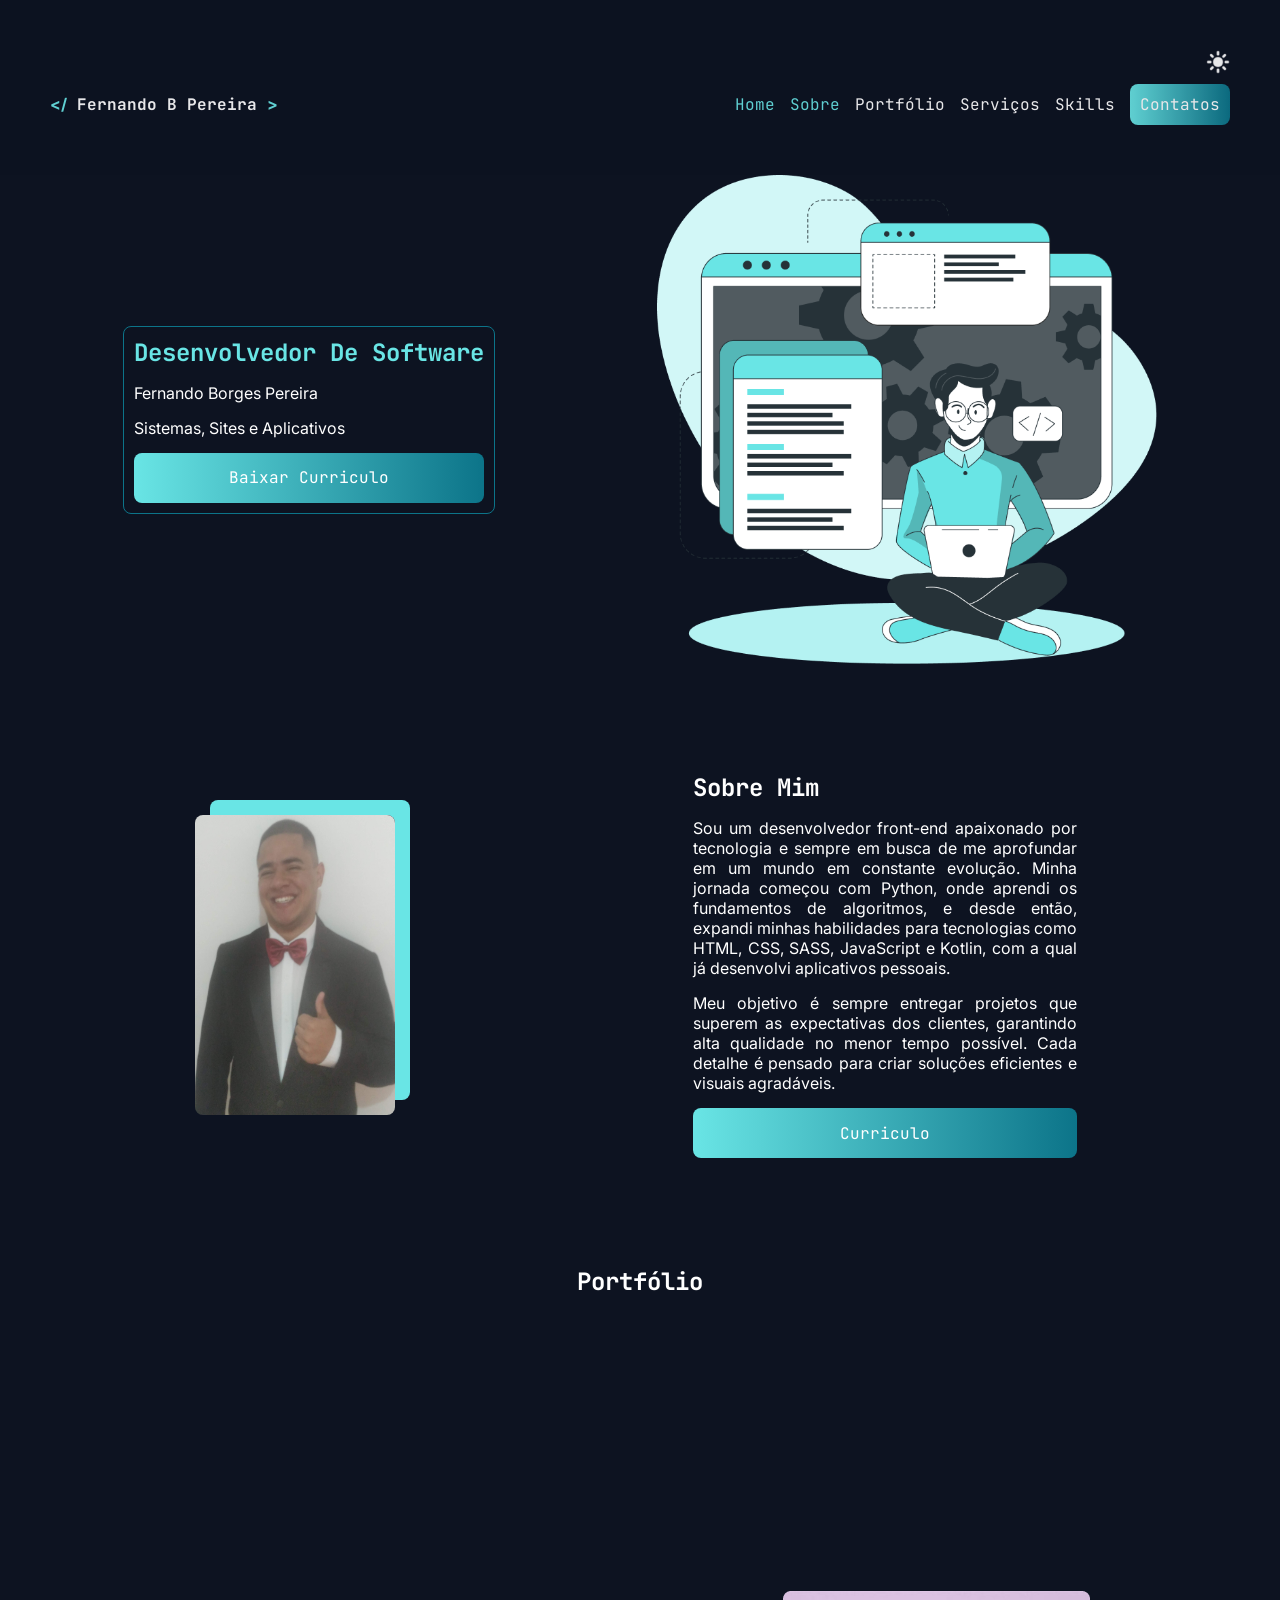
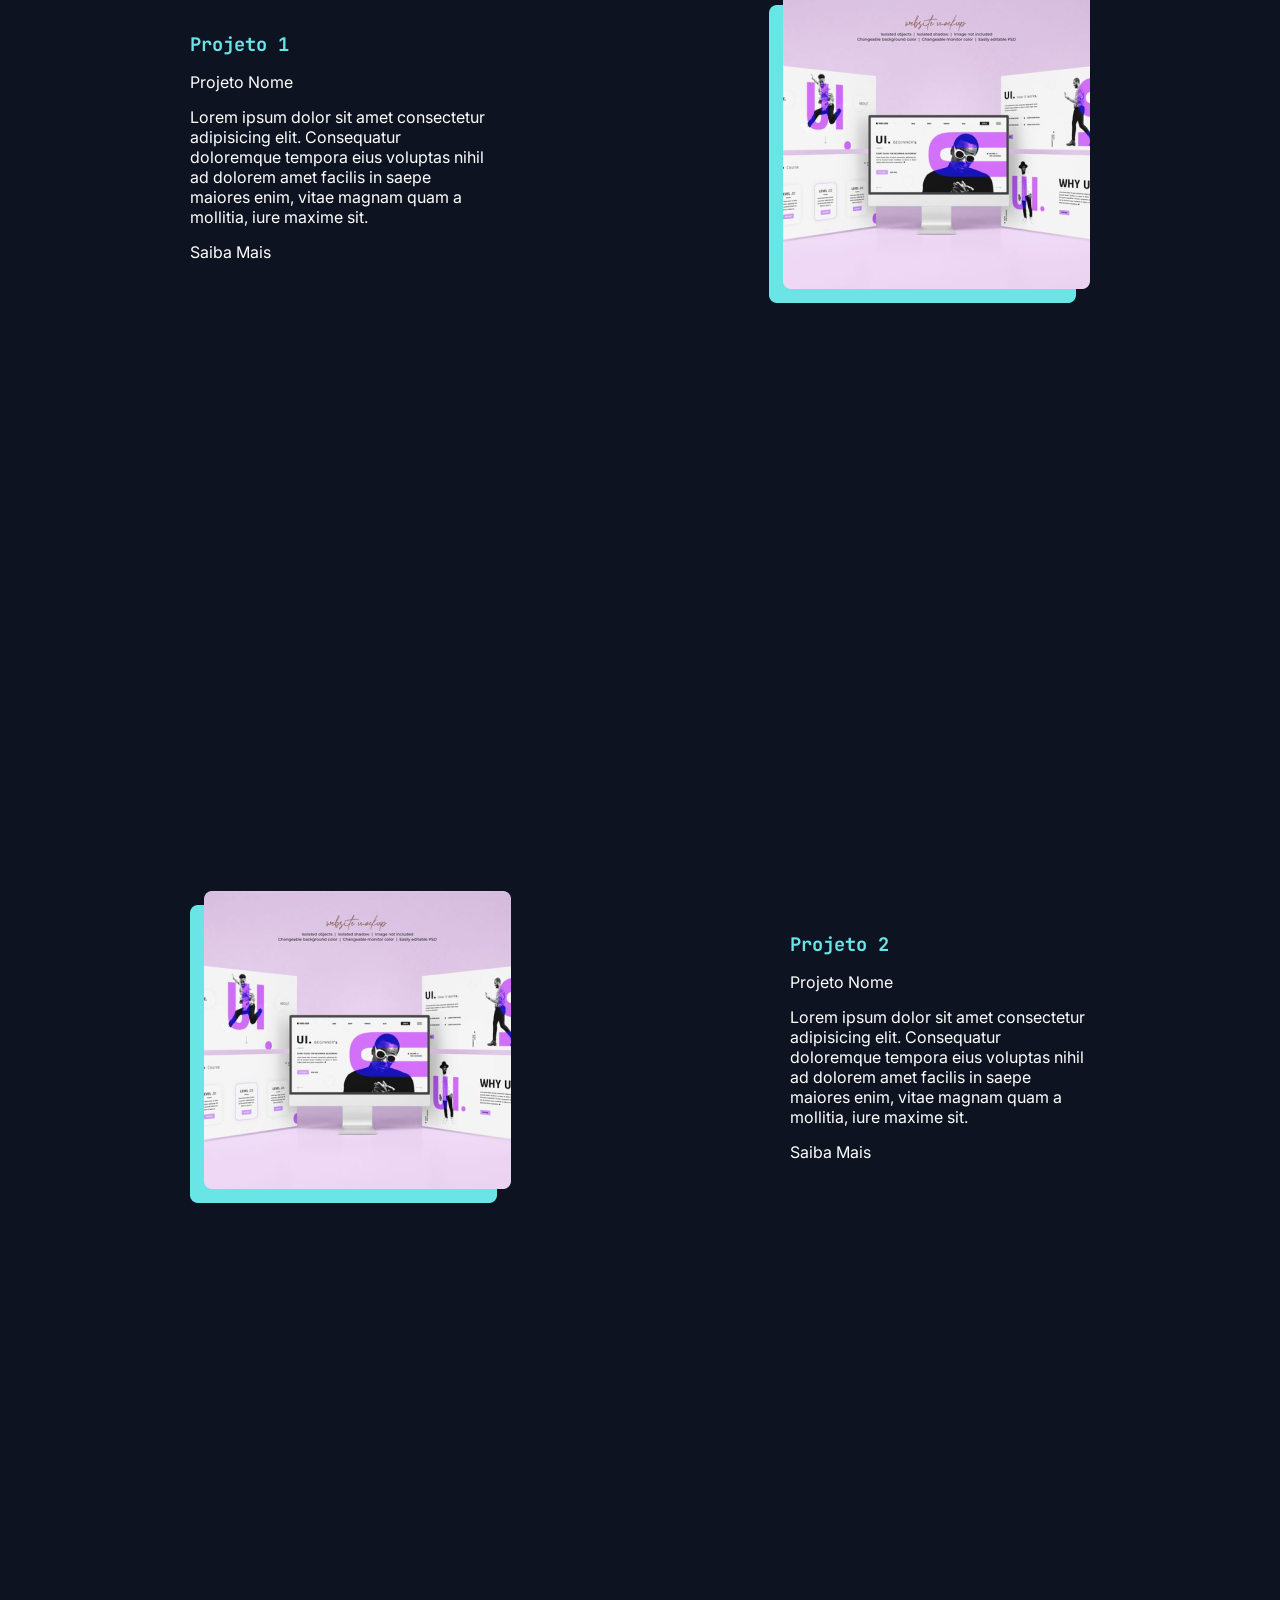
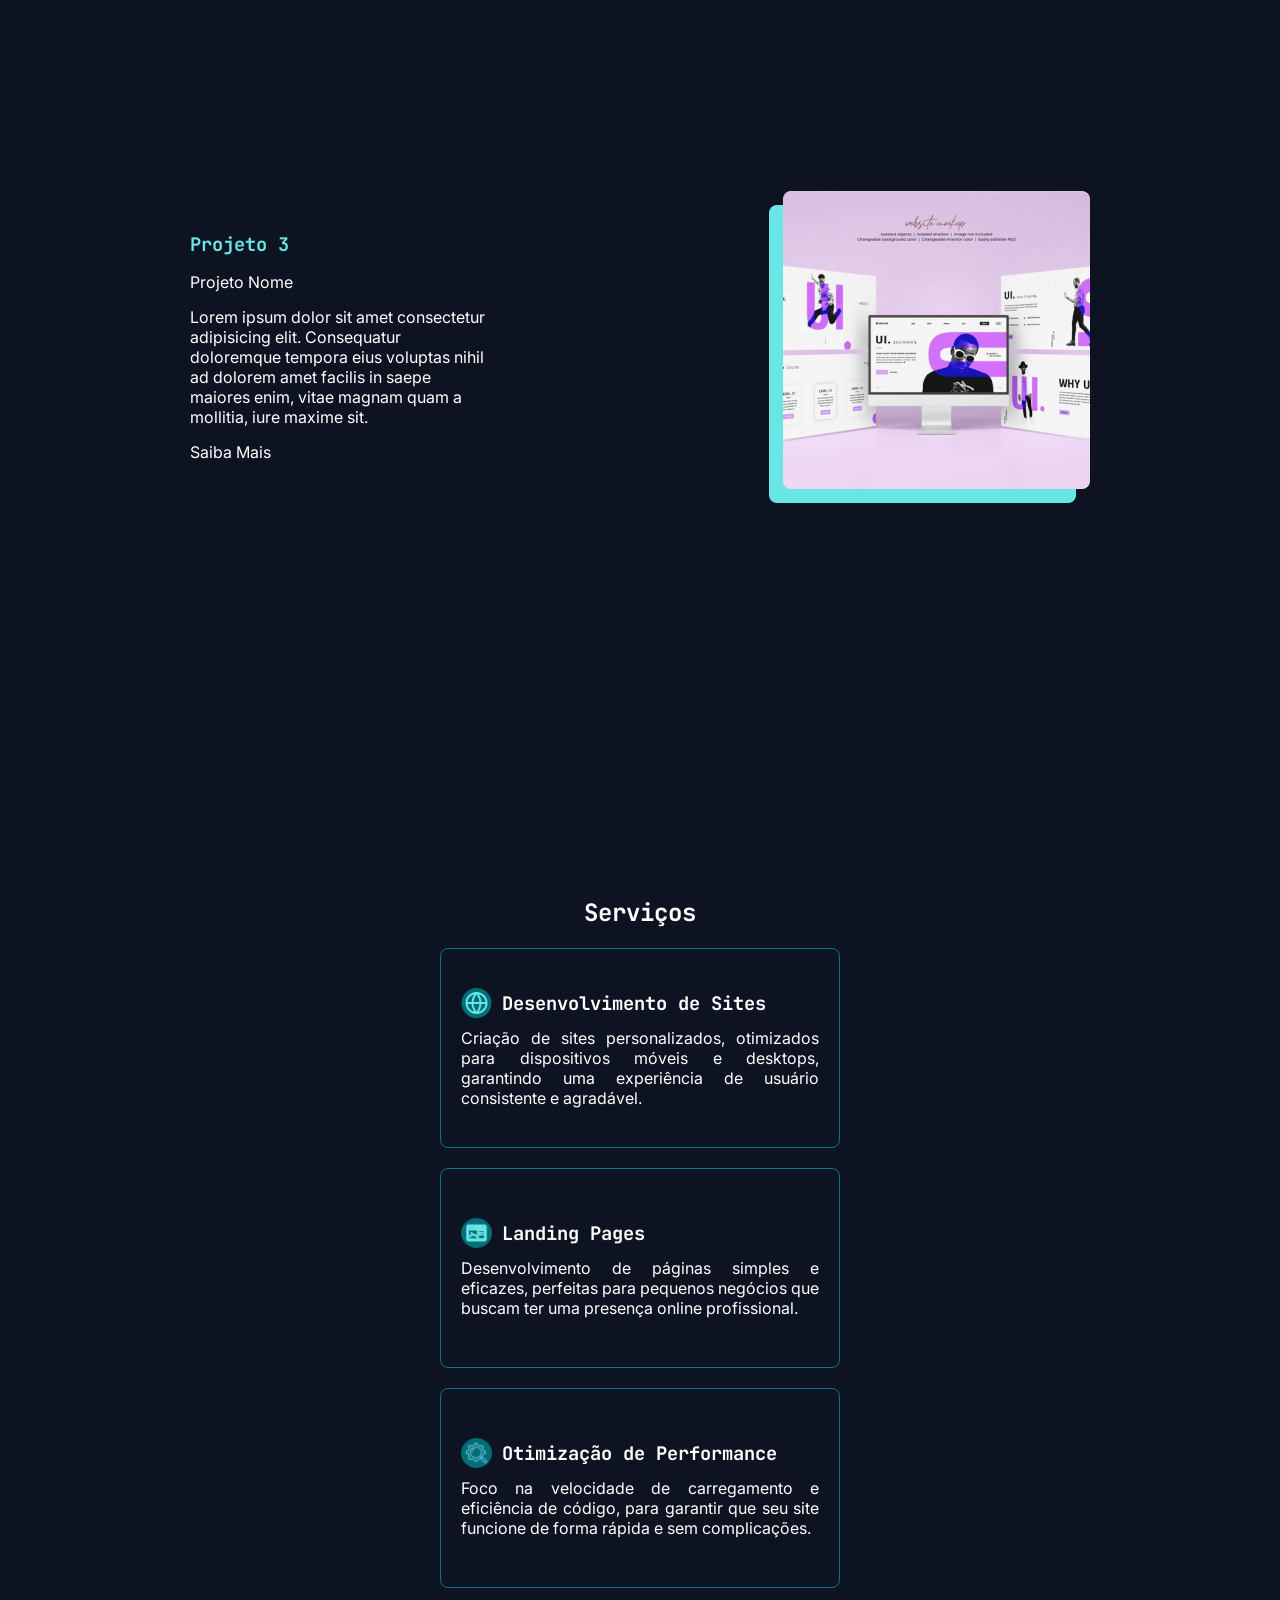
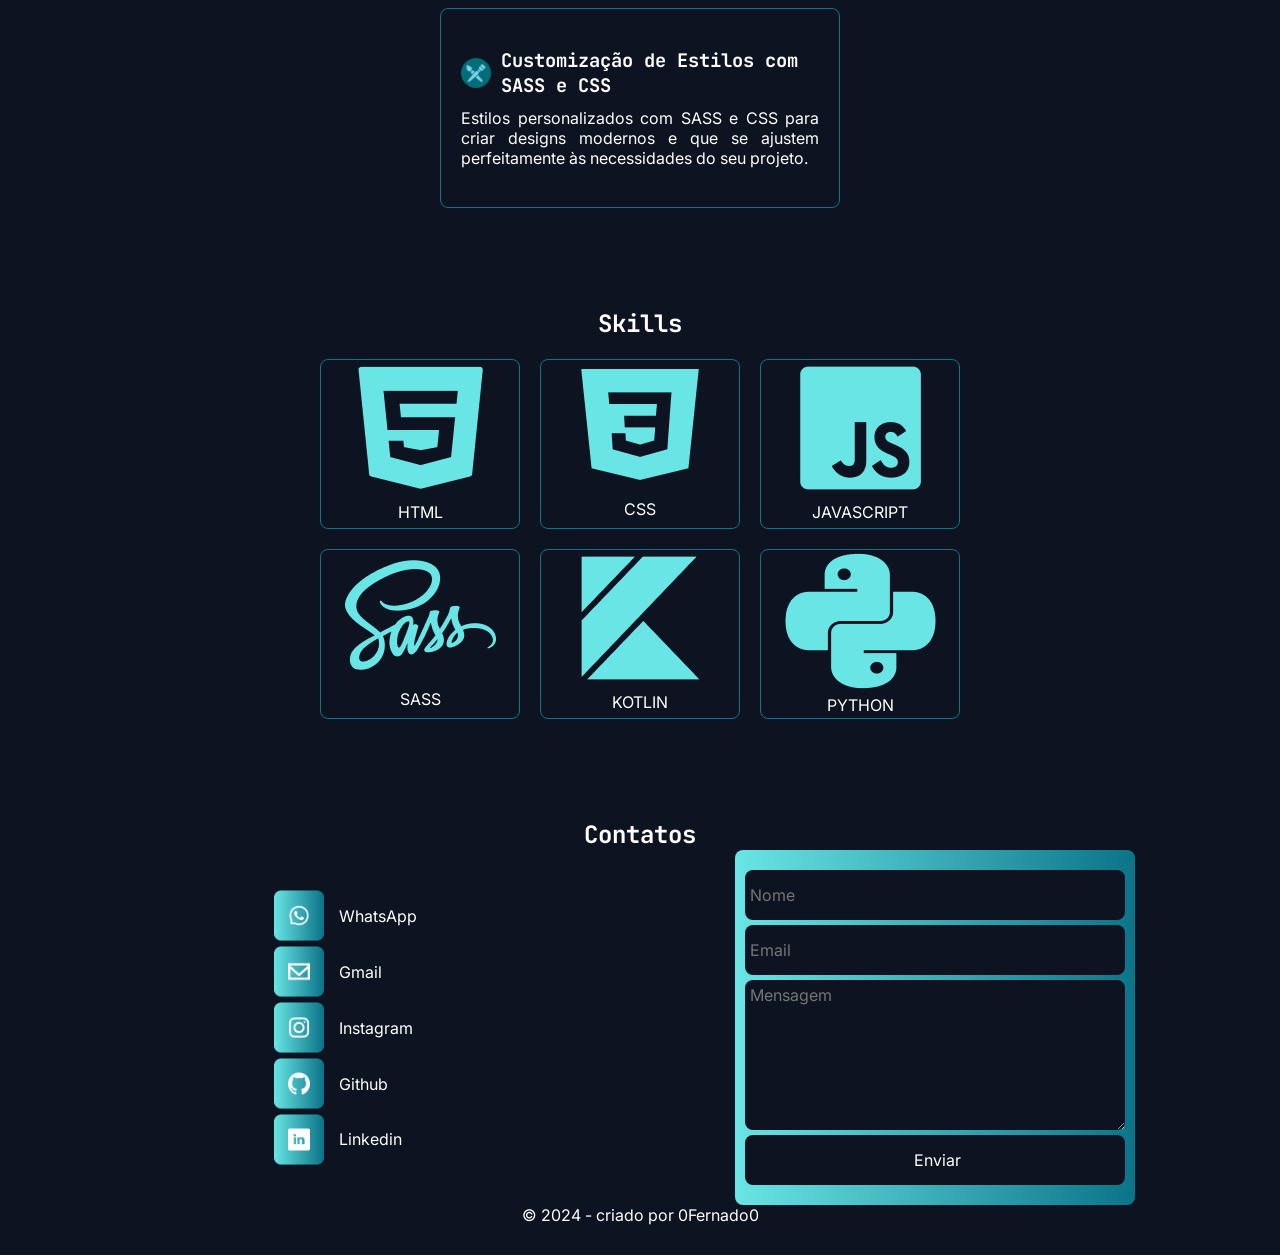
==== commit 97ae9968: "new feature: formpree" ====
--- a/index.html
+++ b/index.html
@@ -13,7 +13,7 @@
     <link rel="stylesheet" href="style/_skill.css">
     <link rel="stylesheet" href="style/_contato.css">
 </head>
-<body onresize="setDisplayMenu()">
+<body>
     <header>
         <div>
             <img onclick="switchTheme()" id="theme" src="imagens/sun.png" alt="icone de thema">
@@ -104,7 +104,7 @@
 
             <article>
                 <h3>
-                    <img src="imagens/intenet.png" alt="icone internet">  Landing Pages e Sites Estáticos
+                    <img src="imagens/landing-page-web.png" alt="icone internet">  Landing Pages
                 </h3>
                 <p>
                     Desenvolvimento de páginas simples e eficazes, perfeitas para pequenos negócios que buscam ter uma presença online profissional.
@@ -113,7 +113,7 @@
 
             <article>
                 <h3>
-                    <img src="imagens/intenet.png" alt="icone internet">  Otimização de Performance
+                    <img src="imagens/optimization.png" alt="icone internet">  Otimização de Performance
                 </h3>
                 <p>
                     Foco na velocidade de carregamento e eficiência de código, para garantir que seu site funcione de forma rápida e sem complicações.
@@ -122,7 +122,7 @@
             
             <article>
                 <h3>
-                    <img src="imagens/intenet.png" alt="icone internet">  Customização de Estilos com SASS e CSS
+                    <img src="imagens/brush.png" alt="icone internet">  Customização de Estilos com SASS e CSS
                 </h3>
                 <p>
                     Estilos personalizados com SASS e CSS para criar designs modernos e que se ajustem perfeitamente às necessidades do seu projeto.
@@ -159,18 +159,32 @@
         <section id="contato">
             <h2>Contatos</h2>
             <ul>
-                <li><img src="imagens/phone.png" alt="icone whatsspa"> +55 21 97083-1842</li>
-                <li><img src="imagens/email.png" alt="icone email">gmail</li>
-                <li><img src="imagens/instagram.png" alt="icone instagram"> @fernandobp21</li>
-                <li><img src="imagens/github.png" alt="icone github"> github</li>
-                <li><img src="imagens/linkedin.png" alt="icone linkedin"> linkedin</li>
+                <li>
+                    <img src="imagens/phone.png" alt="icone whatsspa">
+                    <a href="https://wa.me/55970831842" target="_blank">WhatsApp</a>
+                </li>
+                <li>
+                    <img src="imagens/email.png" alt="icone email">
+                    <a href="mailto:fernandoborgespereira57@gmail.com" target="_blank">Gmail</a>
+                </li>
+                <li>
+                    <img src="imagens/instagram.png" alt="icone instagram"> <a href="https://www.instagram.com/fernandobp21/" target="_blank">Instagram</a>
+                </li>
+                <li>
+                    <img src="imagens/github.png" alt="icone github">
+                    <a href="https://github.com/0Fernando0" target="_blank">Github</a>
+                </li>
+                <li>
+                    <img src="imagens/linkedin.png" alt="icone linkedin">
+                    <a href="www.linkedin.com/in/0fernando0" target="_blank">Linkedin</a>
+                </li>
             </ul>
-            <form>
-                <input type="text" required placeholder="Nome">
-                <input type="email" required placeholder="Email">
-                <textarea placeholder="Mensagem">
+            <form action="https://formspree.io/f/xwpkvlak" method="post" target="_blank">
+                <input type="text" name="nome" required placeholder="Nome">
+                <input type="email" name="email" required placeholder="Email">
+                <textarea placeholder="Mensagem" name="mensagem" required>
                 </textarea>
-                <button>Enviar</button>
+                <input type="submit" value="Enviar">
             </form>
         </section>
     </main>
--- a/style/style.css
+++ b/style/style.css
@@ -87,8 +87,4 @@
 footer{
     text-align: center;
     height: 50px;
-}
-
-section{
-    min-height: 100dvh !important;
 }
--- a/style/_header.css
+++ b/style/_header.css
@@ -1,5 +1,4 @@
 header{
-
     position: sticky;
     z-index: 1;
     top: -1px;
@@ -17,6 +16,7 @@
     }
     img{
         display: none;
+        width: 24px;
     }
     div{
         flex-basis: 100%;
@@ -57,9 +57,6 @@
             grid-column: 1 / -1;
         }
 
-        div img{
-            transform: translateX(4px);
-        }
 
         h1{
             grid-row: 2 / 3;
--- a/style/_portifolio.css
+++ b/style/_portifolio.css
@@ -10,7 +10,7 @@
     display: flex;
     align-items: center;
     justify-content: space-around;
-    min-height: 100dvh;
+    height: 100dvh;
 }
 
 .projeto h3{
--- a/style/_service.css
+++ b/style/_service.css
@@ -10,7 +10,9 @@
         border-radius: 8px;
         display: flex;
         flex-direction: column;
+        justify-content: center;
         gap: 10px;
+        height: 200px;
         p{
             text-align: justify;
         }
@@ -28,5 +30,9 @@
         display: flex;
         align-items: center;
         gap: 10px;
+        img{
+            width: 31px;
+            height: 30px;
+        }
     }
 }
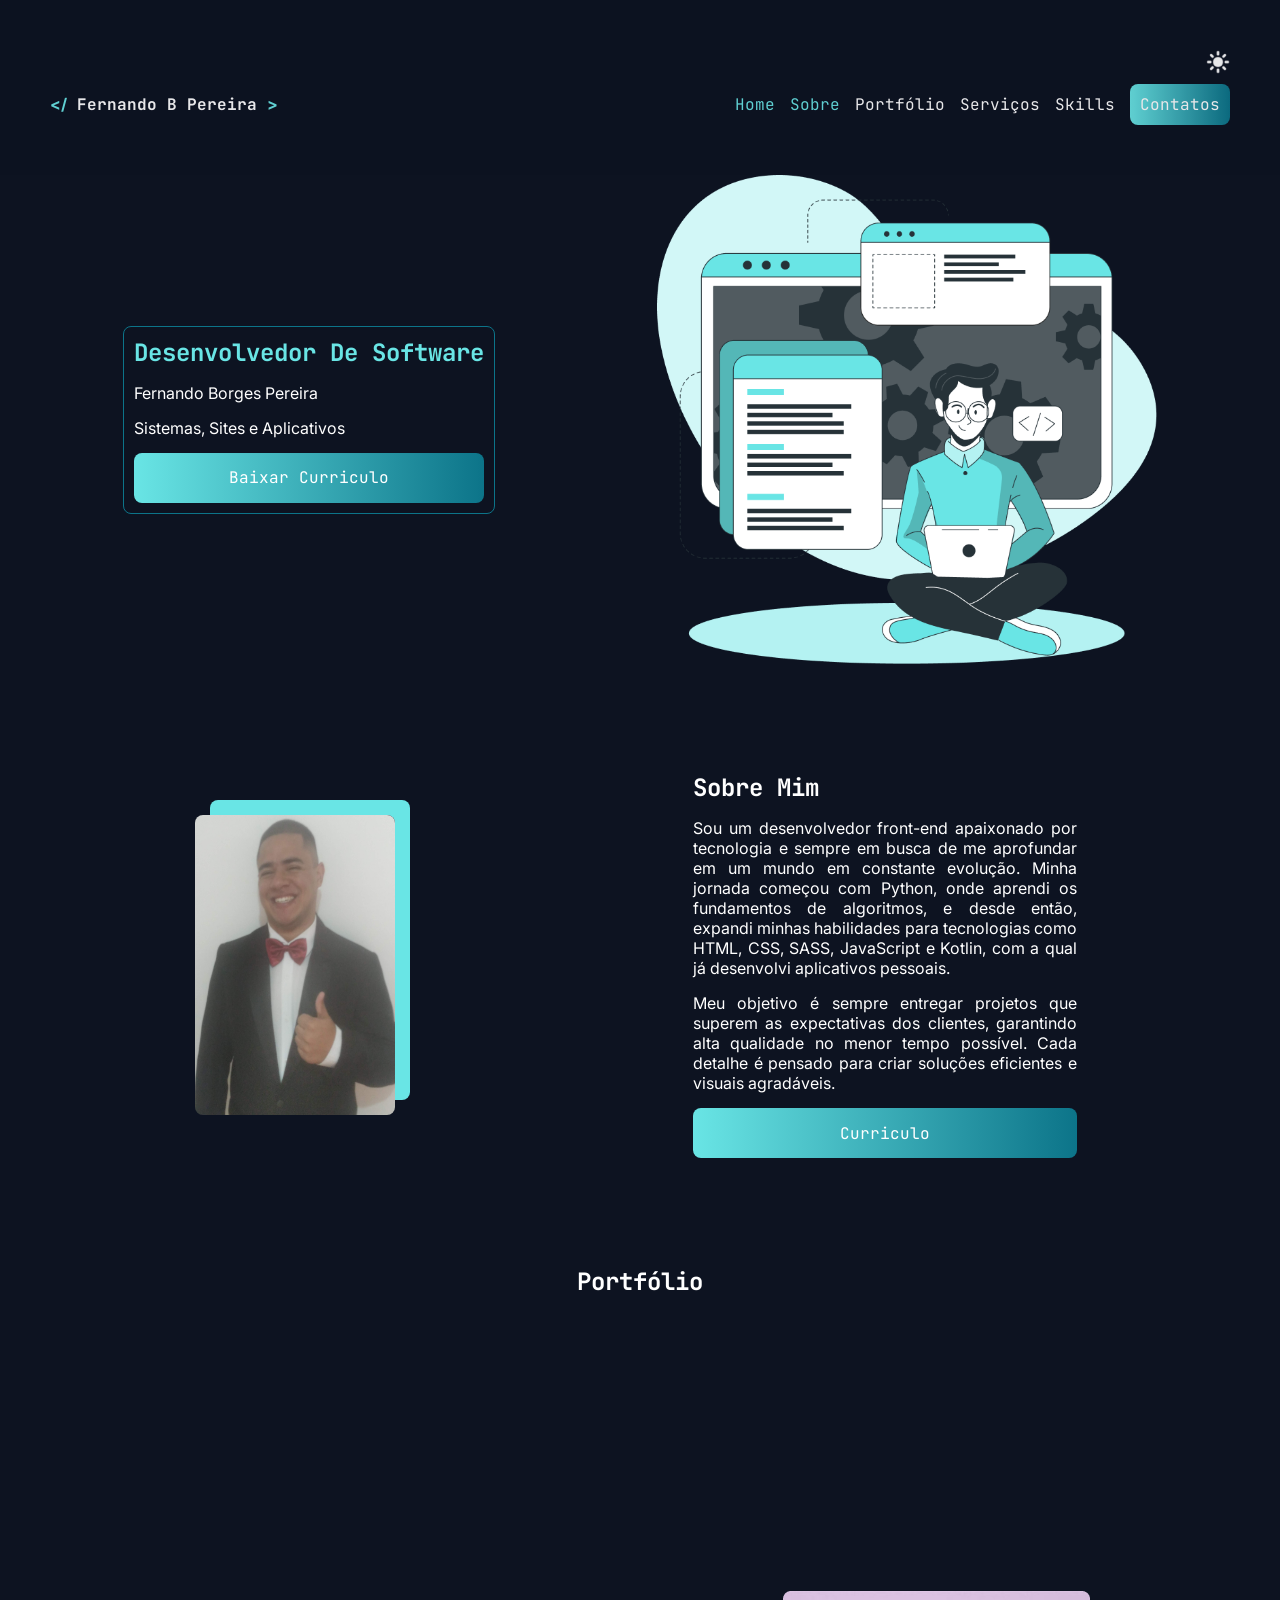
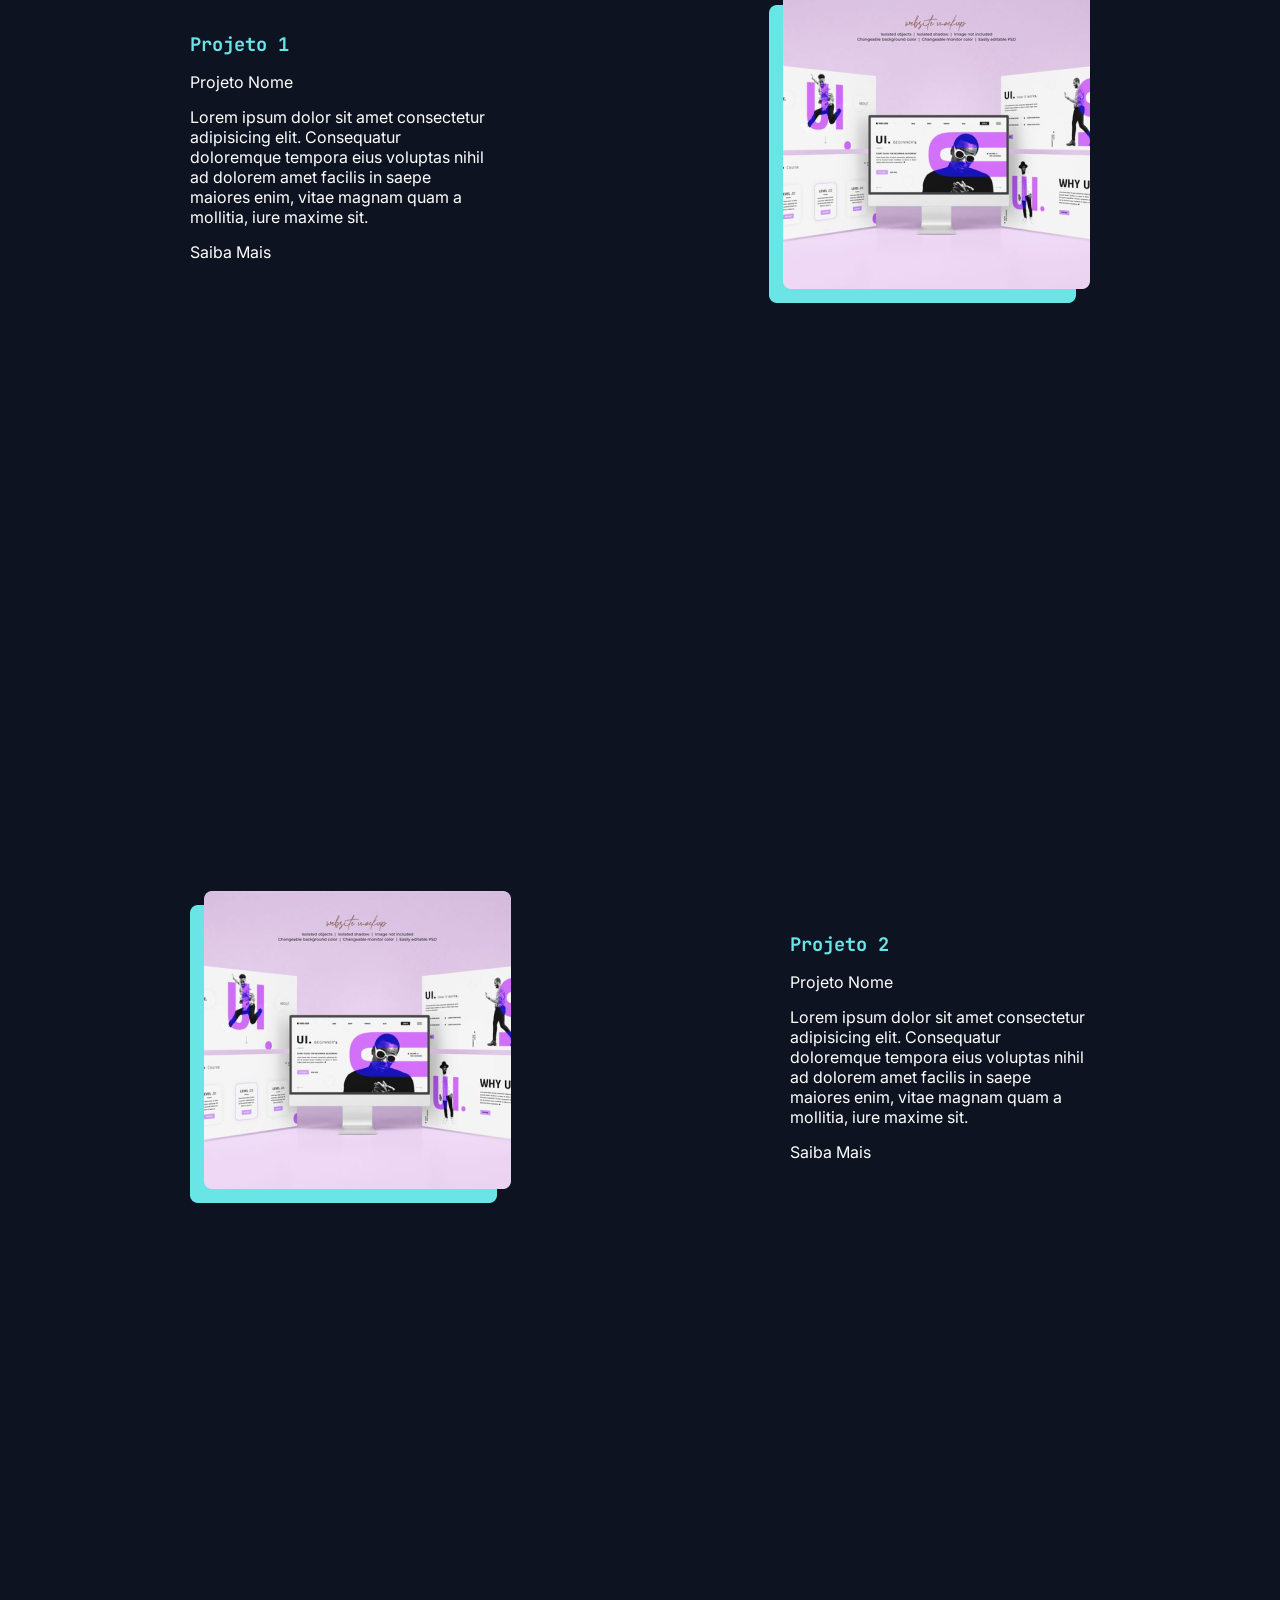
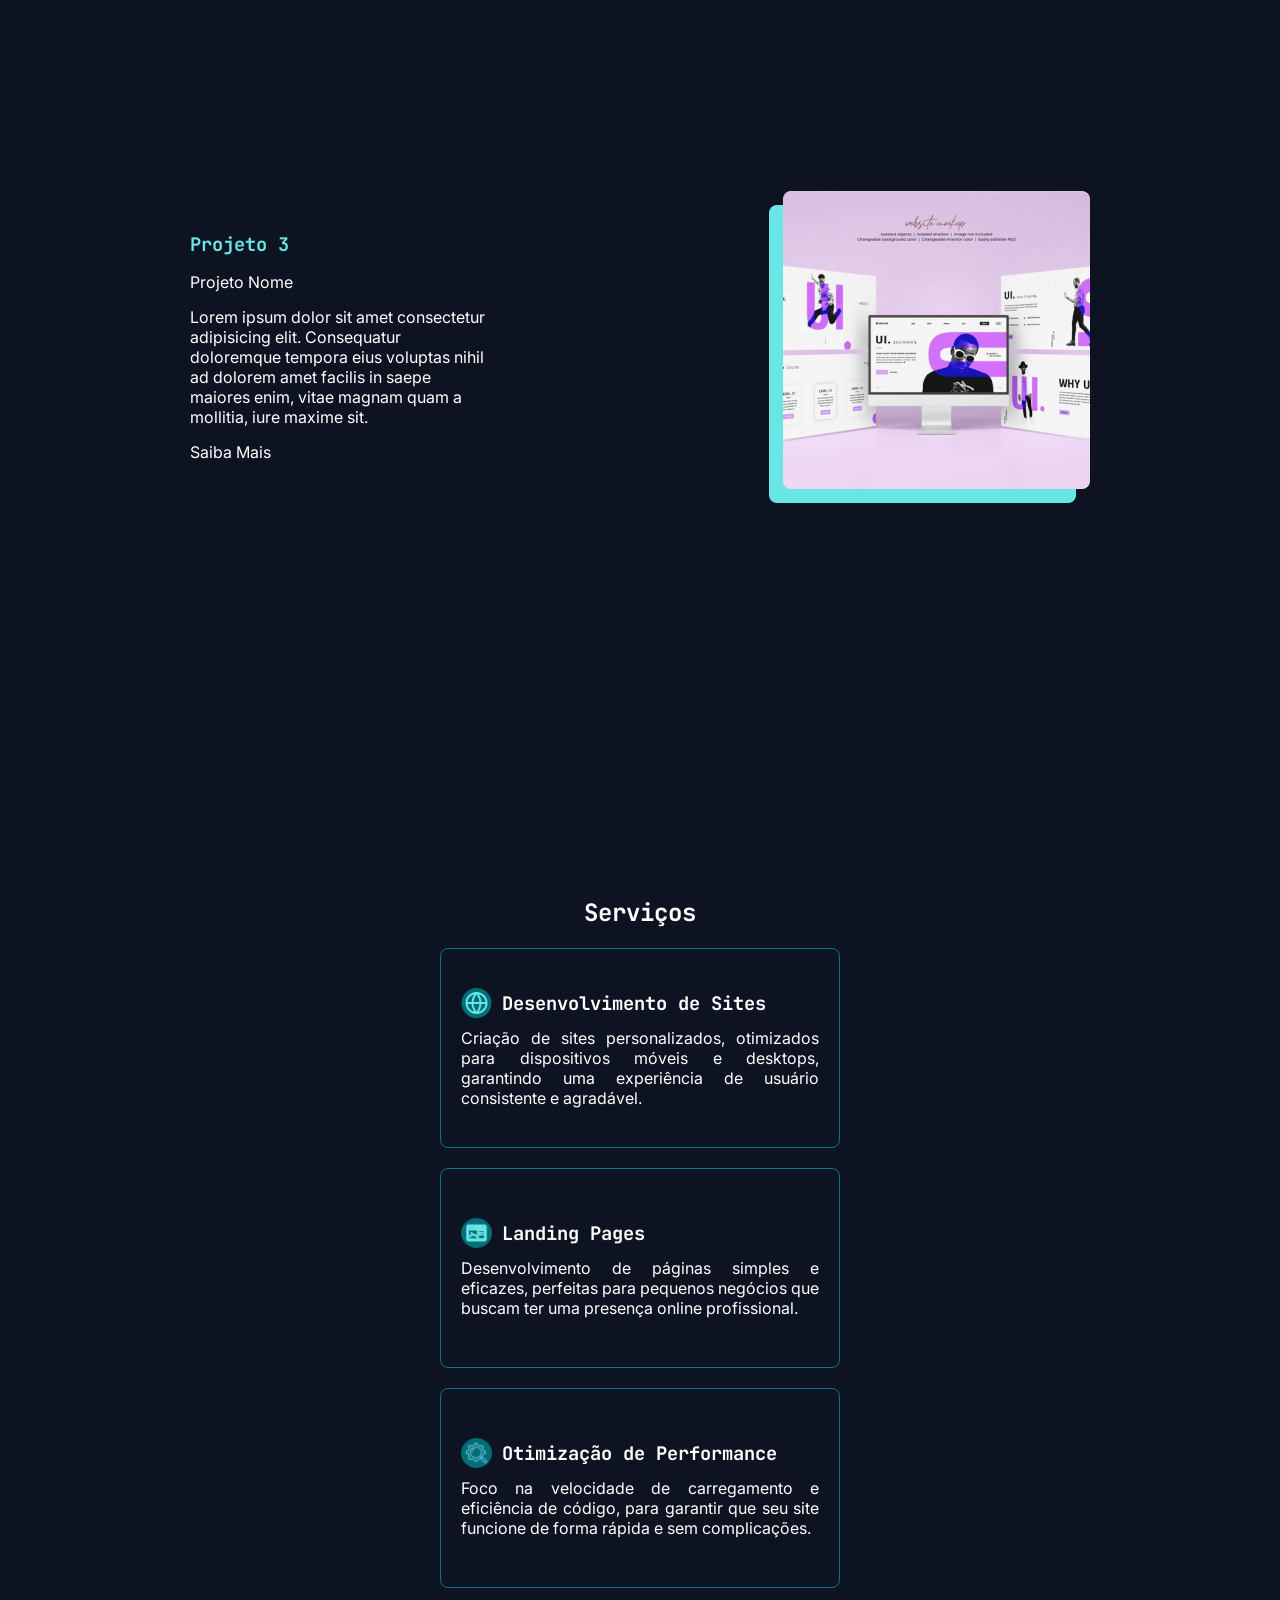
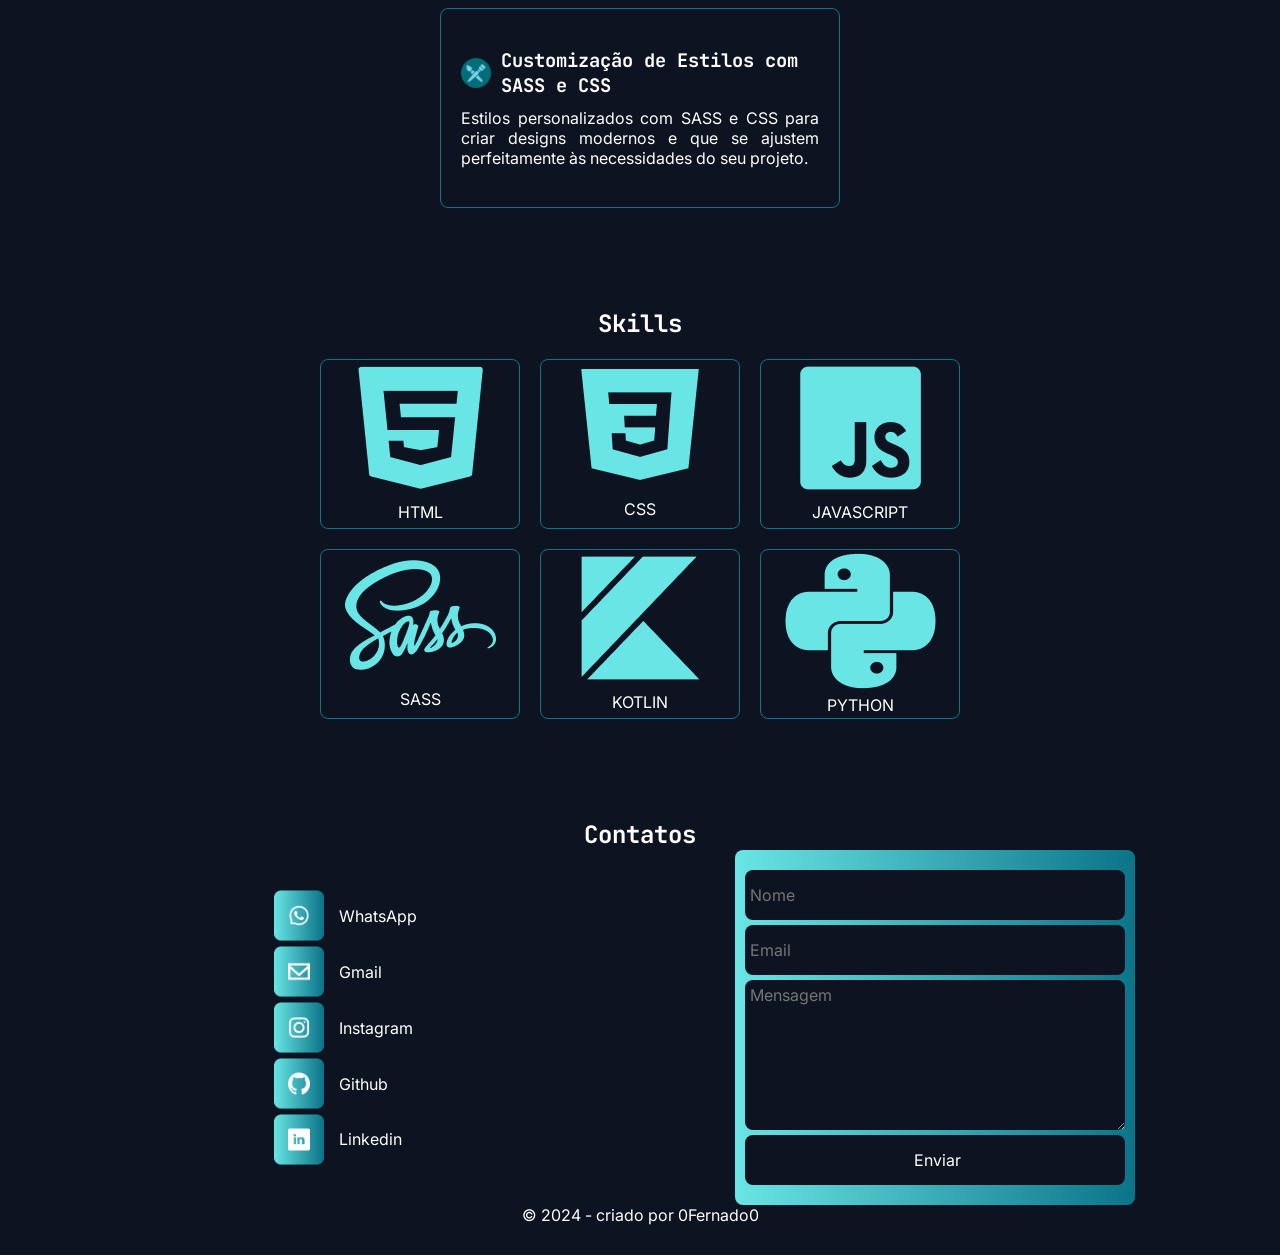
==== commit 123808ee: "new feature add download curriculum" ====
--- a/index.html
+++ b/index.html
@@ -35,7 +35,7 @@
                 <h2>Desenvolvedor De Software</h2>
                 <p>Fernando Borges Pereira</p>
                 <p>Sistemas, Sites e Aplicativos</p>
-                <button class="grandient">Baixar Curriculo</button>
+                <a class="grandient">Baixar Curriculo</a>
             </article>
             <img src="icons/bro.png" alt="foto de ilustração">
         </section>
@@ -49,7 +49,11 @@
                 <p>
                     Meu objetivo é sempre entregar projetos que superem as expectativas dos clientes, garantindo alta qualidade no menor tempo possível. Cada detalhe é pensado para criar soluções eficientes e visuais agradáveis.
                 </p>
-                <button class="grandient">Curriculo</button>
+
+                
+                <a href="Profile.pdf" class="grandient" download>
+                    Curriculo
+                </a>
             </article>
         </section>
 
--- a/style/_home.css
+++ b/style/_home.css
@@ -25,10 +25,13 @@
             
         }
     }
-    button{
+    a{
         height: 50px;
         font-size: 1em;
         color: white;
+        display: flex;
+        align-items: center;
+        justify-content: center;
     }
     h2{
         color: var(--color-primary);
--- a/style/_sobre.css
+++ b/style/_sobre.css
@@ -21,8 +21,11 @@
         flex-direction: column;
         gap: 15px;
     }
-    button{
+    a{
         height: 50px;
+        display: flex;
+        justify-content: center;
+        align-items: center;
     }
     p{
         font-family: var(--font-content);
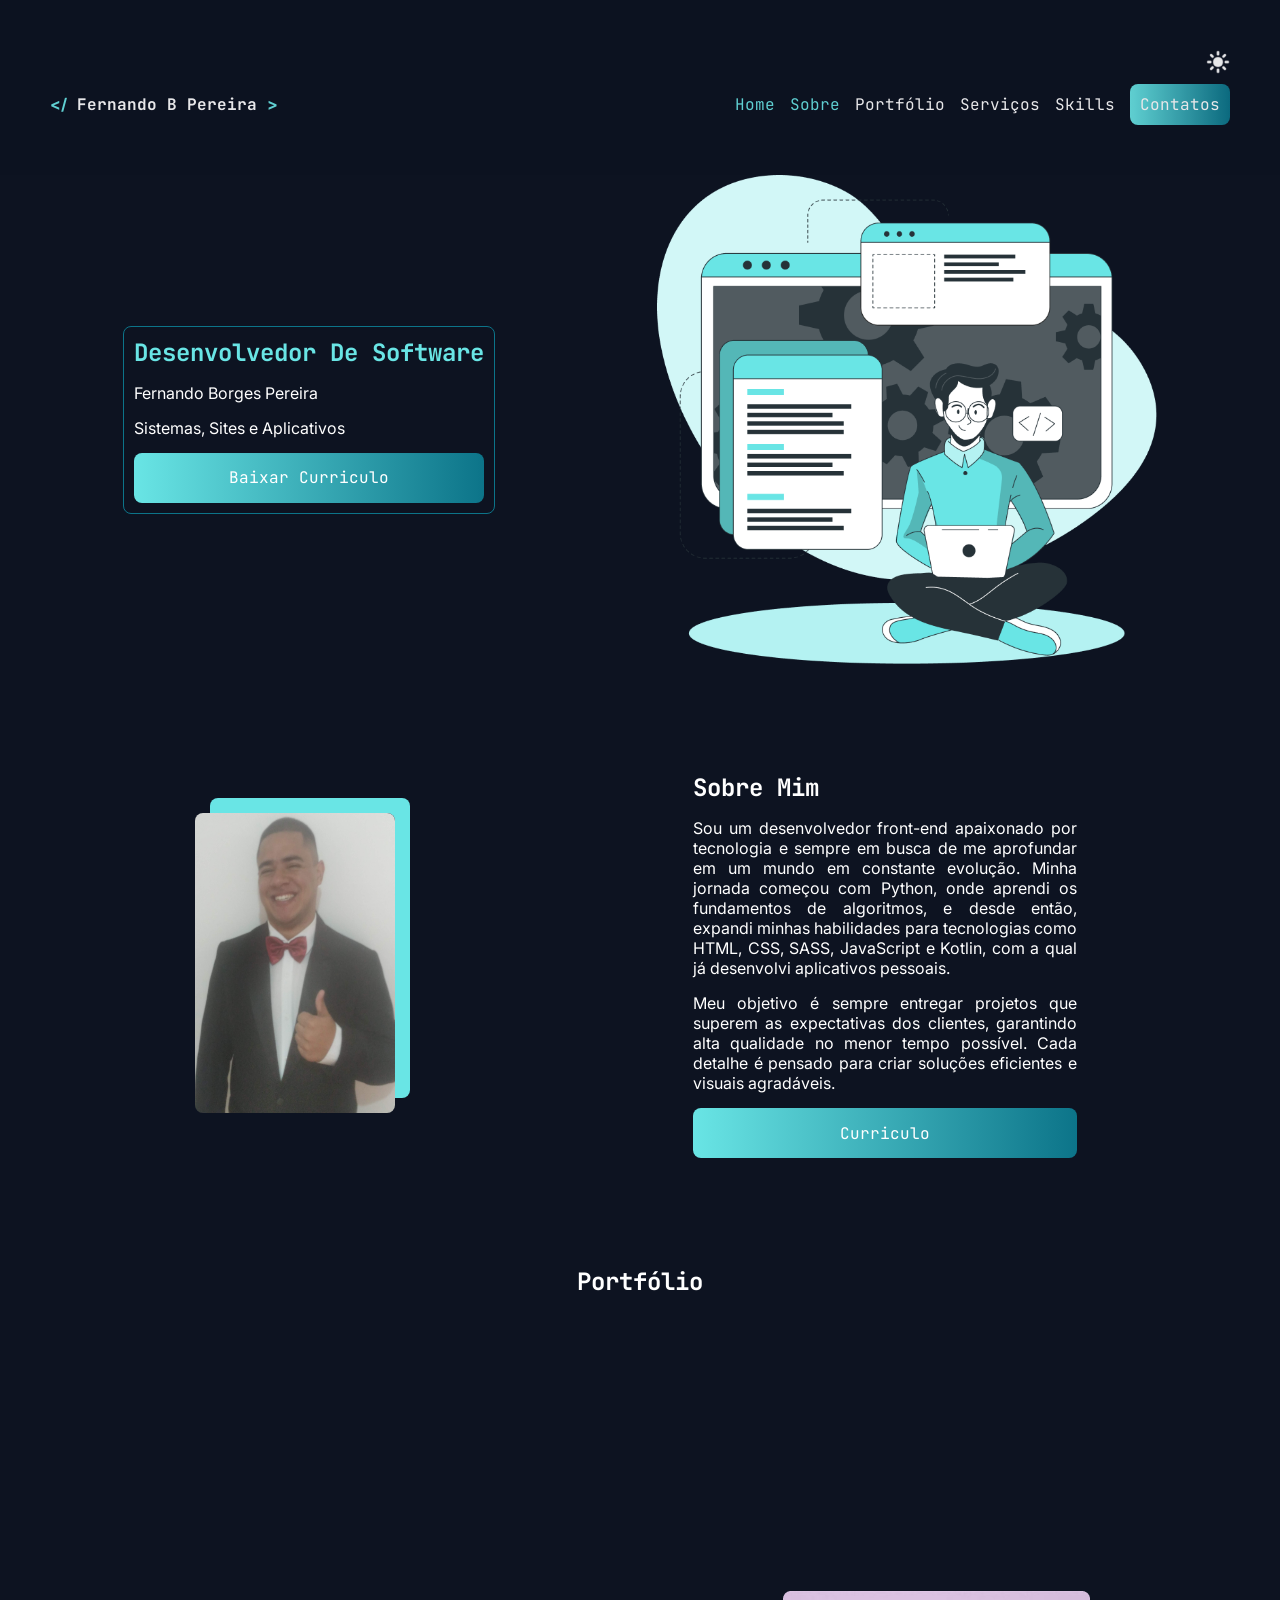
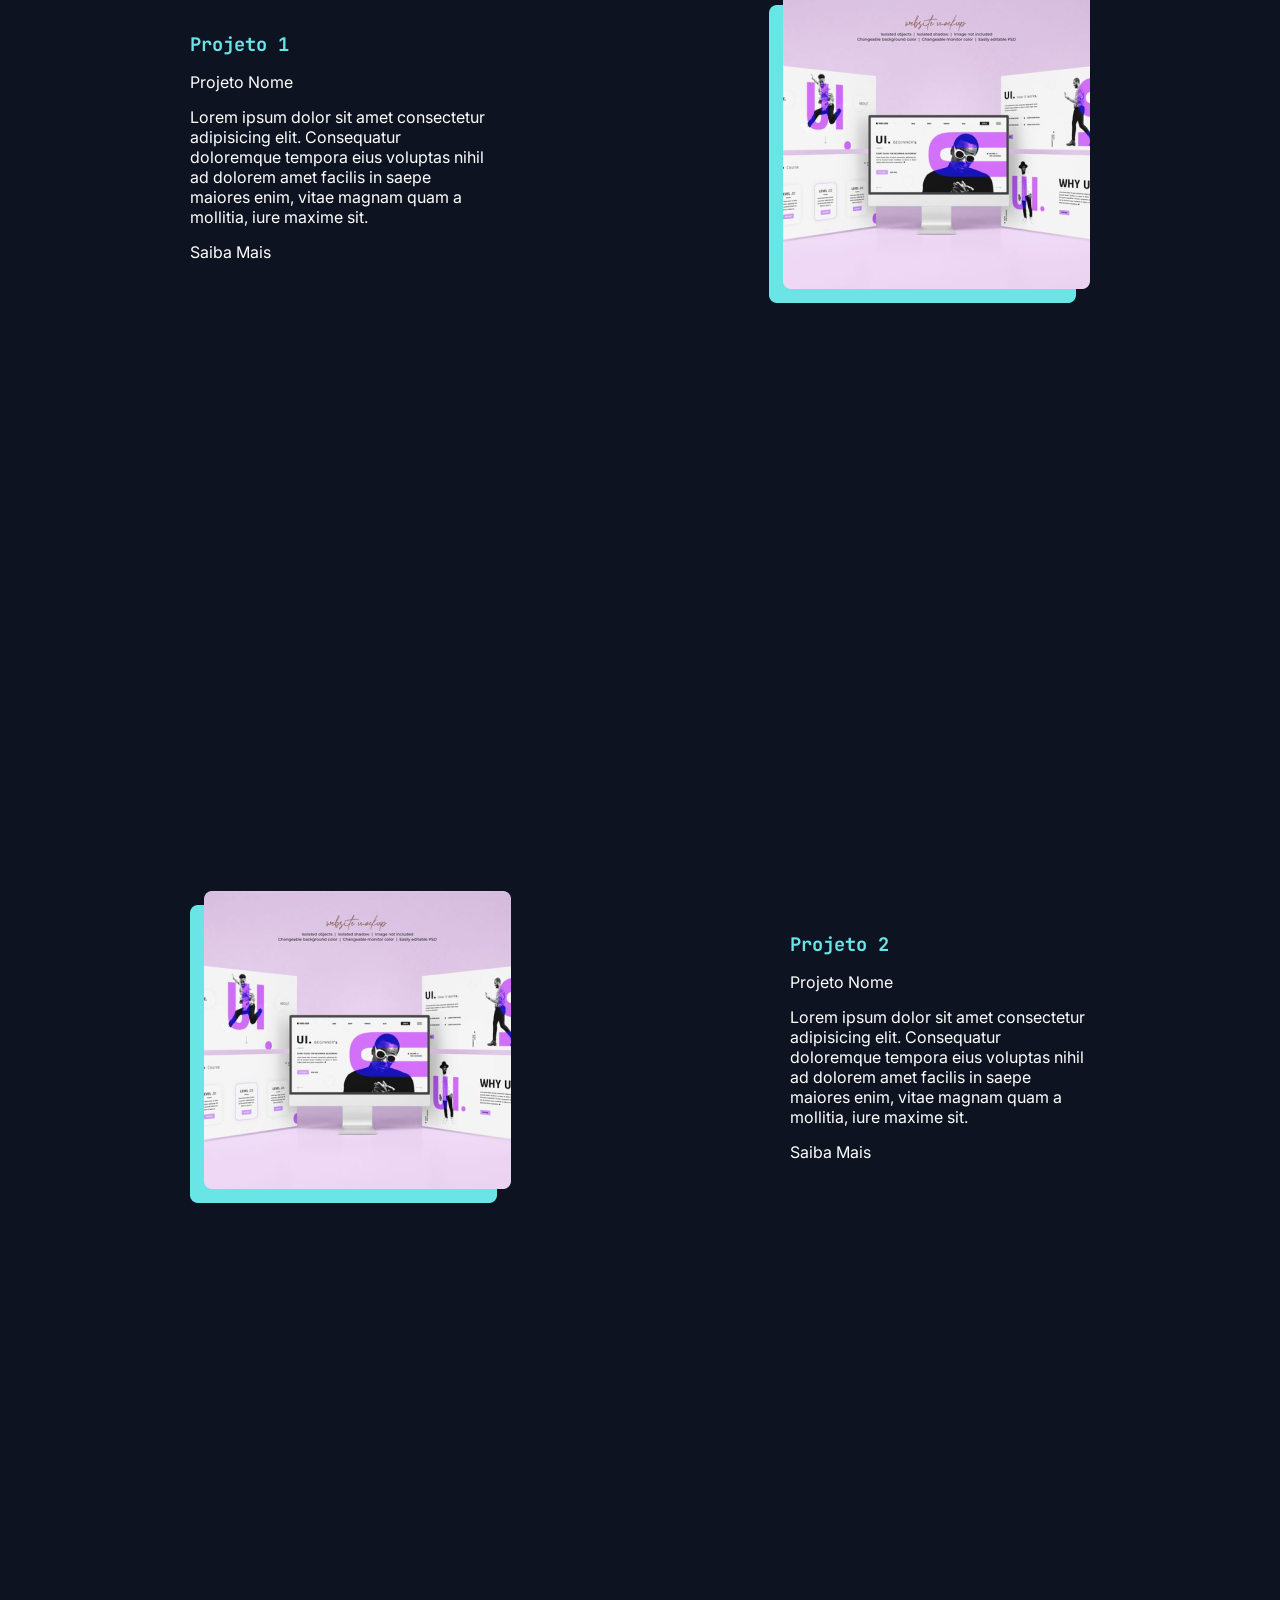
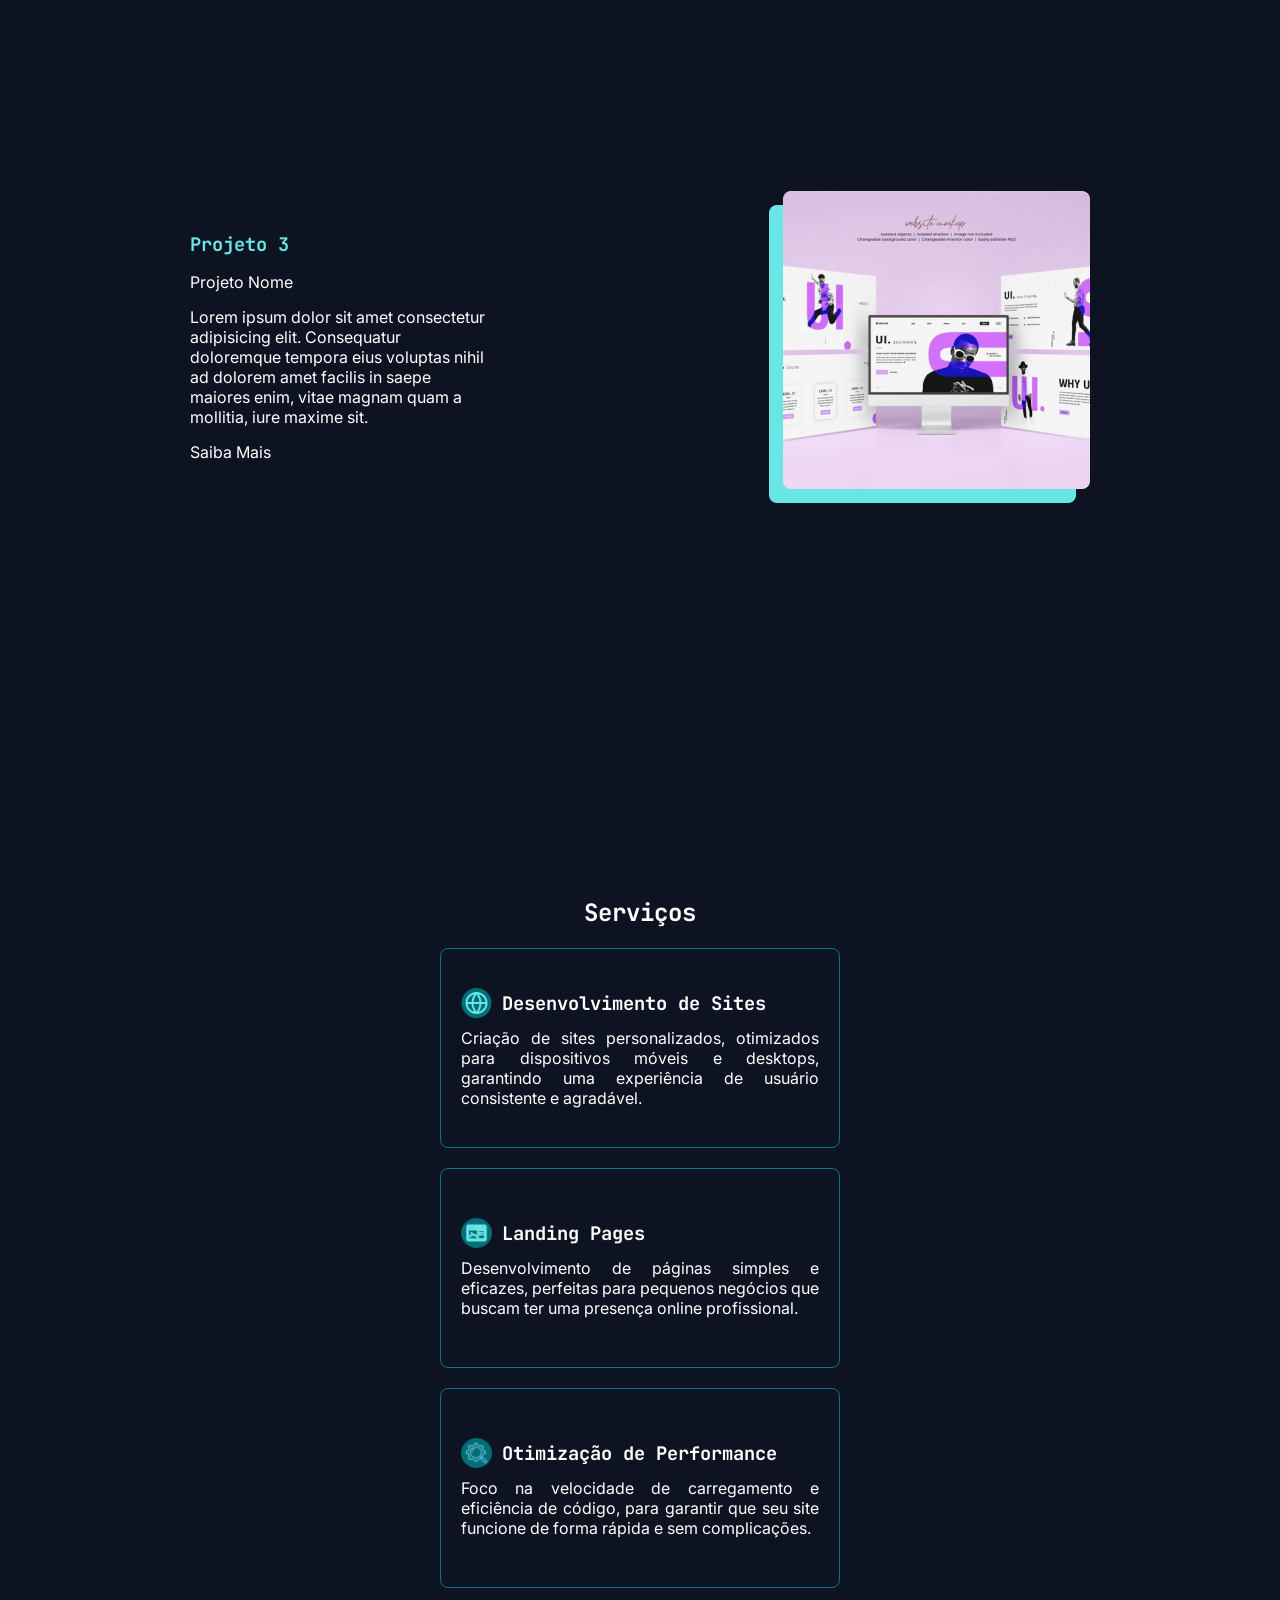
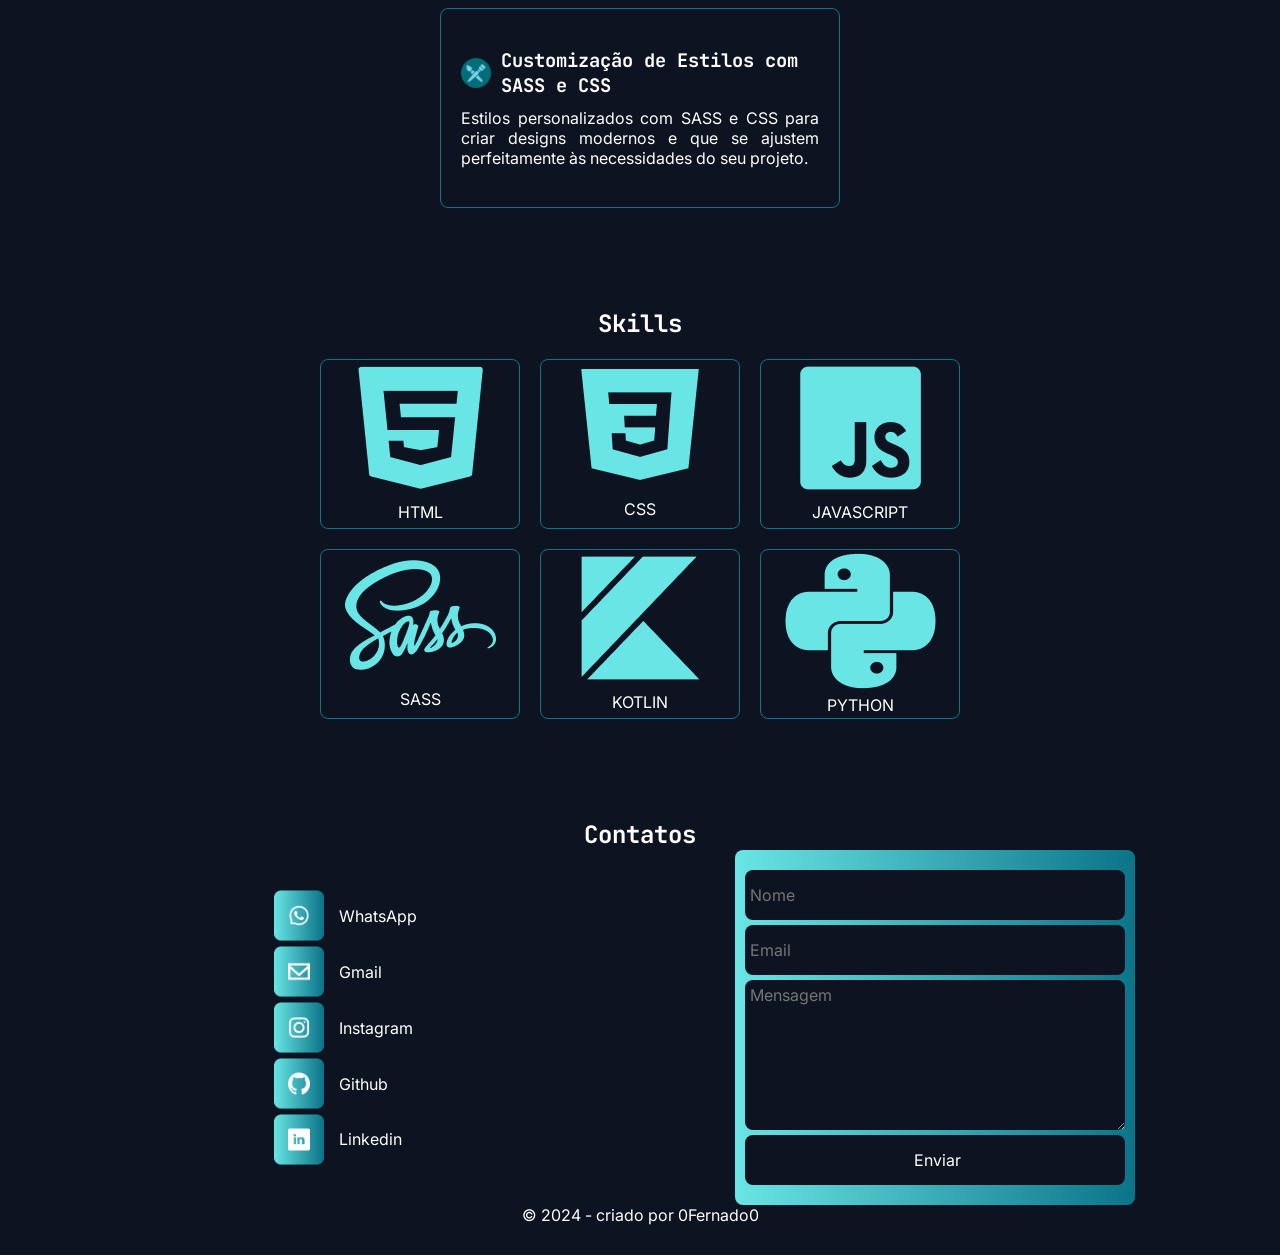
==== commit 40845055: "update: best image for mobile" ====
--- a/index.html
+++ b/index.html
@@ -12,6 +12,7 @@
     <link rel="stylesheet" href="style/_service.css">
     <link rel="stylesheet" href="style/_skill.css">
     <link rel="stylesheet" href="style/_contato.css">
+    <link rel="shortcut icon" href="icons/favicon.ico" type="image/x-icon">
 </head>
 <body>
     <header>
@@ -40,7 +41,10 @@
             <img src="icons/bro.png" alt="foto de ilustração">
         </section>
         <section class="sobre" id="sobre">
-            <img src="imagens/perfil.jpg" alt="perfil do desenvolvedor">
+            <picture>
+                <source media="(max-width: 600px)" srcset="imagens/perfil-mobile.jpg" type="image/jpeg">
+                <img src="imagens/perfil.jpg" alt="perfil do desenvolvedor">
+            </picture>
             <article>
                 <h2>Sobre Mim</h2>
                 <p>
@@ -193,7 +197,7 @@
         </section>
     </main>
     <footer>
-        <p>&copy; 2024 - criado por 0Fernado0</p>
+        <p>&copy; 2024 - criado por <a href="https://github.com/0Fernando0" target="_blank">0Fernado0</a></p>
     </footer>
     <script src="logic.js"></script>
 </body>
--- a/style/_skill.css
+++ b/style/_skill.css
@@ -18,6 +18,10 @@
         flex-direction: column;
         justify-content: space-around;
         align-items: center;
+        transition: .3s;
+        &:hover{
+            color: var(--color-primary);
+        }
     }
     figcaption{
         text-align: center;
